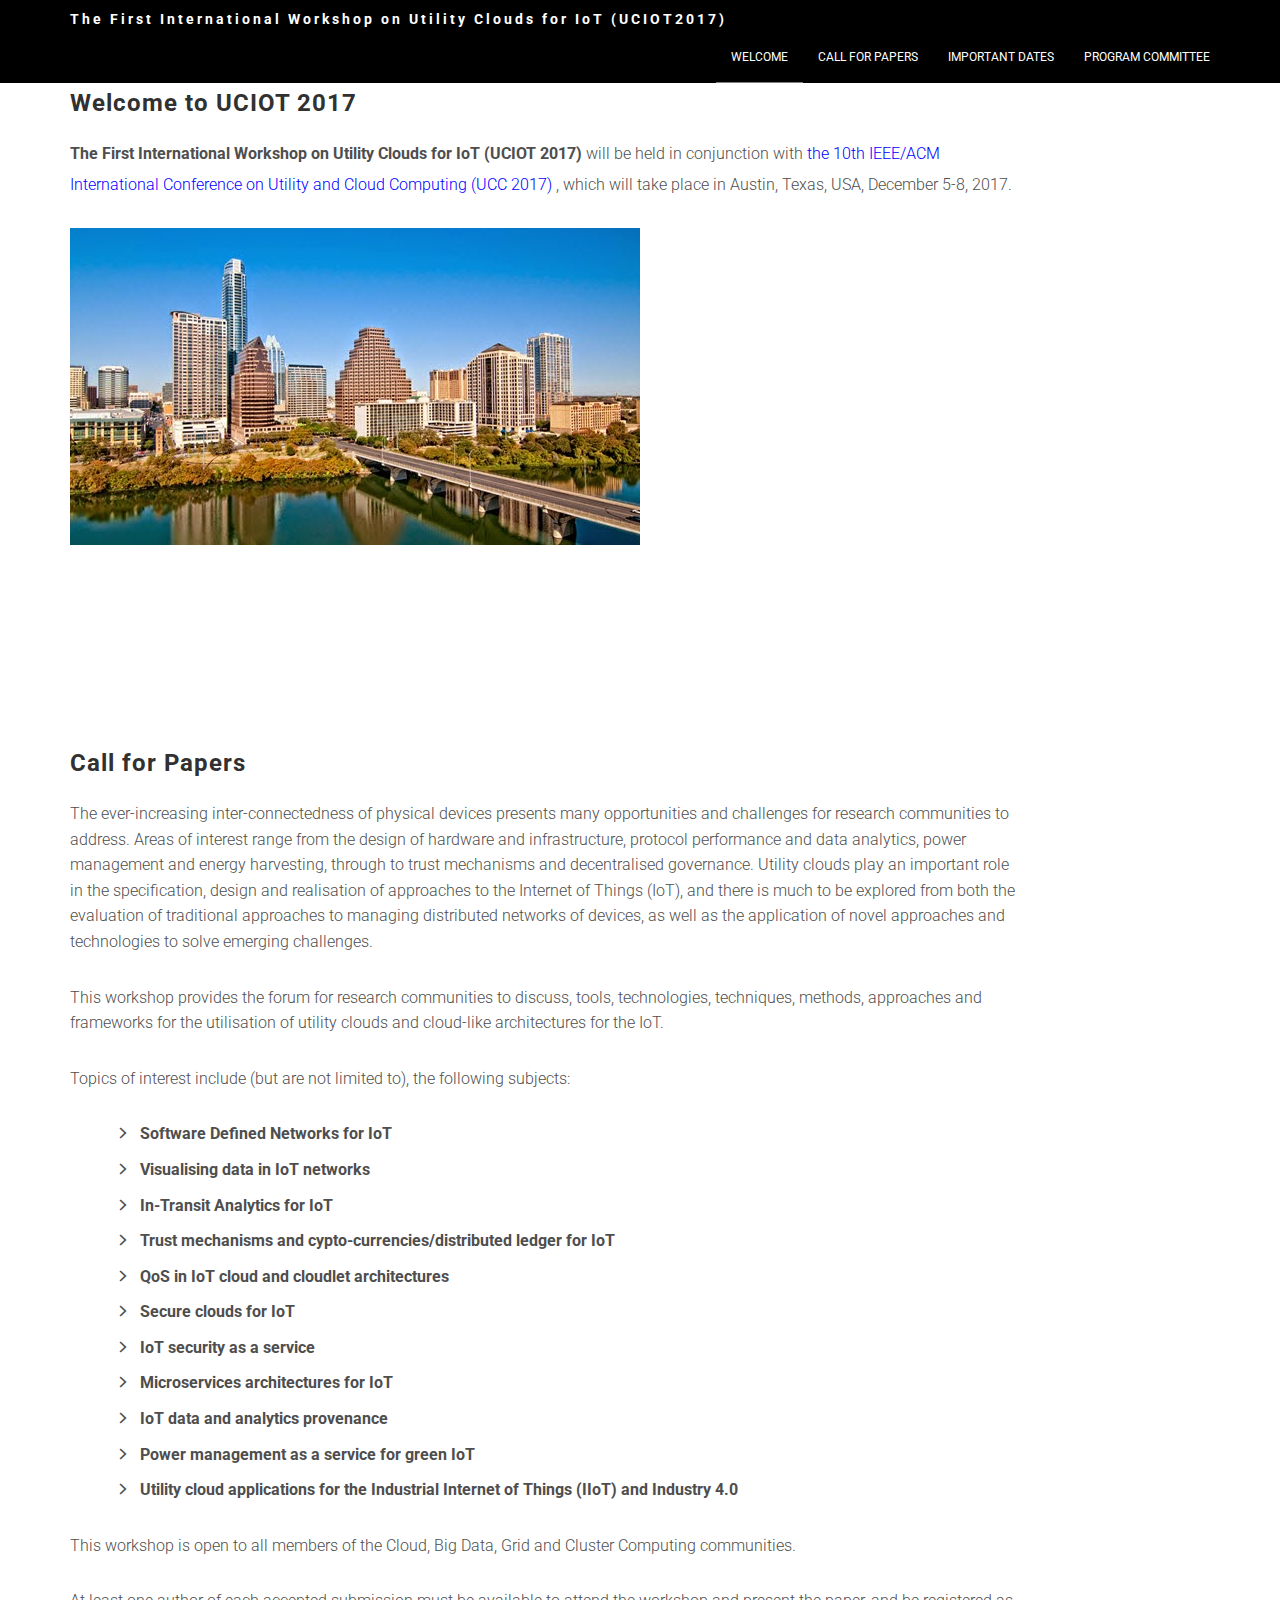
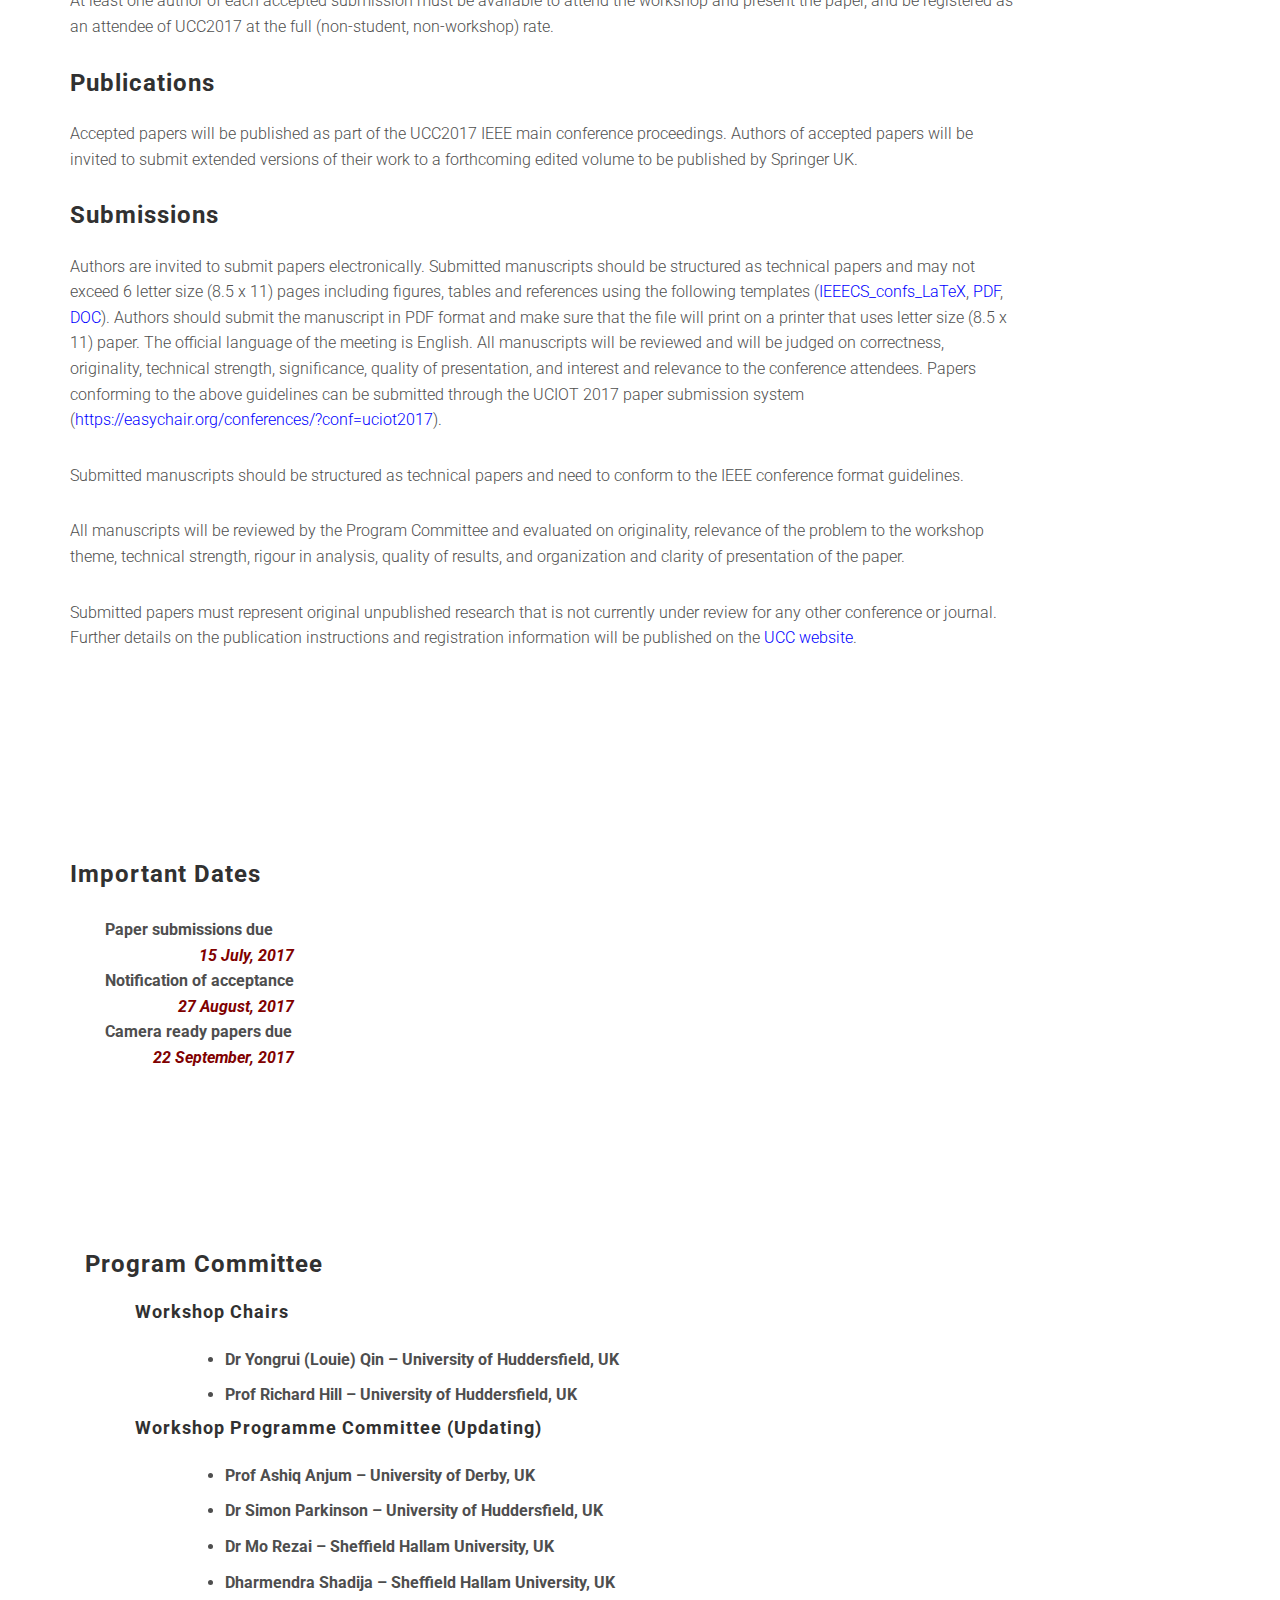
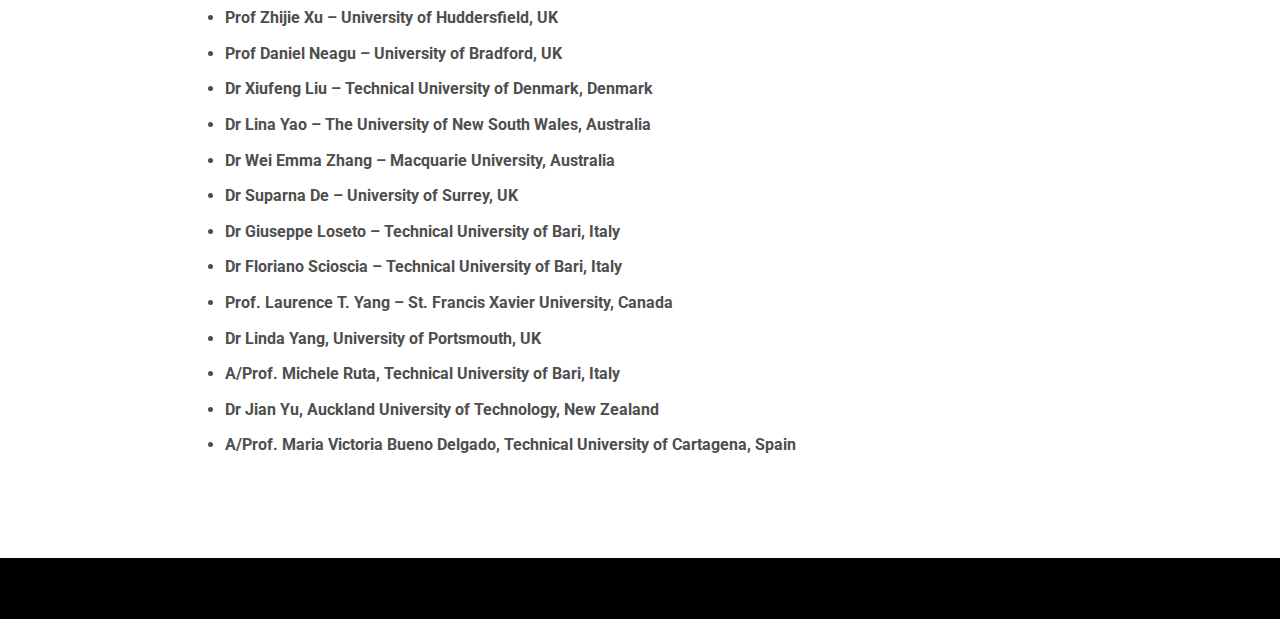
==== index.html @ 70e70f4c "minor changes" ====
<!DOCTYPE html>
<html lang="en">
<head>
    <meta charset="utf-8">
    <meta http-equiv="X-UA-Compatible" content="IE=edge">
    <meta name="viewport" content="width=device-width, initial-scale=1">

    <title>UCIOT 2017</title>

    <!-- css -->
    <link rel="stylesheet" href="bower_components/bootstrap/dist/css/bootstrap.min.css">
    <link rel="stylesheet" href="bower_components/ionicons/css/ionicons.min.css">
    <link rel="stylesheet" href="assets/css/main.css">
</head>
<body data-spy="scroll" data-target="#site-nav">
    <nav id="site-nav" class="navbar navbar-fixed-top navbar-custom navbar-solid">
        <div class="container">
            <div class="navbar-header">

                <!-- logo -->
                <div class="site-branding">
                    <a class="logo" href="index.html">
                        The First International Workshop on Utility Clouds for IoT (UCIOT2017)
                    </a>
                </div>

                <button type="button" class="navbar-toggle collapsed" data-toggle="collapse" data-target="#navbar-items" aria-expanded="false">
                    <span class="sr-only">Toggle navigation</span>
                    <span class="icon-bar"></span>
                    <span class="icon-bar"></span>
                    <span class="icon-bar"></span>
                </button>

            </div><!-- /.navbar-header -->

            <div class="collapse navbar-collapse" id="navbar-items">
                <ul class="nav navbar-nav navbar-right">

                    <!-- navigation menu -->
                    <li class="active"><a data-scroll href="#welcome">Welcome</a></li>
                    <li><a data-scroll href="#callforpapers">Call For Papers</a></li>              
                    <li><a data-scroll href="#importantdates">Important Dates</a></li>
                    <li><a data-scroll href="#committee">Program Committee</a></li>  
                
                </ul>
            </div>
        </div><!-- /.container -->
    </nav>
    
    <section id="welcome" class="section about">
        <div class="container">
            <div class="row">
                <div class="col-sm-10">

                    <h3 class="section-title">Welcome to UCIOT 2017</h3>
                    
                    <p>
                    <label style="font:bold">The First International Workshop on Utility Clouds for IoT (UCIOT 2017) </label> will be held in conjunction with <a href="http://www.depts.ttu.edu/cac/conferences/ucc2017/" style="color:blue">the 10th IEEE/ACM International Conference on Utility and Cloud Computing (UCC 2017)</a>
                    , which will take place in Austin, Texas, USA, December 5-8, 2017.</p>

 					<div class="row">
                	<div class="col-sm-10">
                    <figure>
                        <img alt="" class="img-responsive" src="assets/images/austin-texas-01.jpg">
                    </figure>
						</div>
					</div>
                </div><!-- /.col-sm-10 -->
            </div><!-- /.row -->
        </div><!-- /.container -->
    </section>
    
    
    
    <section id="callforpapers" class="section about">
        <div class="container">
            <div class="row">
                <div class="col-sm-10">

                    <h3 class="section-title">Call for Papers</h3>

                    <p>
                    The ever-increasing inter-connectedness of physical devices presents many opportunities and challenges for research communities to address. Areas of interest range from the design of hardware and infrastructure, protocol performance and data analytics, power management and energy harvesting, through to trust mechanisms and decentralised governance. Utility clouds play an important role in the specification, design and realisation of approaches to the Internet of Things (IoT), and there is much to be explored from both the evaluation of traditional approaches to managing distributed networks of devices, as well as the application of novel approaches and technologies to solve emerging challenges.
                    </p>
                    <p>
							This workshop provides the forum for research communities to discuss, tools, technologies, techniques, methods, approaches and frameworks for the utilisation of utility clouds and cloud-like architectures for the IoT.
						</p>
						<p>
							Topics of interest include (but are not limited to), the following subjects:
                    </p>
						
						<div style="padding-left: 50px;">
						
                     <ul class="list-arrow-right">
                        <li>Software Defined Networks for IoT</li>
                       	<li>Visualising data in IoT networks </li>
                       	<li>In-Transit Analytics for IoT </li>
                        <li>Trust mechanisms and cypto-currencies/distributed ledger for IoT </li>
                        <li>QoS in IoT cloud and cloudlet architectures </li>
                        <li>Secure clouds for IoT </li>
                       	<li>IoT security as a service </li>
                       	<li>Microservices architectures for IoT </li>
                        <li>IoT data and analytics provenance </li>
                        <li>Power management as a service for green IoT </li>
                        <li>Utility cloud applications for the Industrial Internet of Things (IIoT) and Industry 4.0 </li>
                    </ul>
						</div>
               
					<p></p>
					<p>This workshop is open to all members of the Cloud, Big Data, Grid and Cluster Computing communities.</p>               

                    
					<p>At least one author of each accepted submission must be available to attend the workshop and present the paper, and be registered as an attendee of UCC2017 at the full (non-student, non-workshop) rate.</p>


                    <h3 class="section-title">Publications</h3>

                    <p>
                    Accepted papers will be published as part of the UCC2017 IEEE main conference proceedings. Authors of accepted papers will be invited to submit extended versions of their work to a forthcoming edited volume to be published by Springer UK.
                    </p>
                    
						<h3 class="section-title">Submissions</h3>

                    <p>
Authors are invited to submit papers electronically. 
Submitted manuscripts should be structured as technical papers and may not exceed 6 letter size (8.5 x 11) pages including figures, 
tables and references using the following templates (<a href="http://www.depts.ttu.edu/cac/conferences/ucc2017/resources/IEEECS_confs_LaTeX.zip" style="color:blue">IEEECS_confs_LaTeX</a>, <a href="http://www.depts.ttu.edu/cac/conferences/ucc2017/resources/instruct8.5x11x2.pdf" style="color:blue">PDF</a>, 
<a href="http://www.depts.ttu.edu/cac/conferences/ucc2017/resources/instruct8.5x11x2.doc" style="color:blue">DOC</a>). 
Authors should submit the manuscript in PDF format and make sure that the file will print on a printer that uses letter size (8.5 x 11) paper. 
The official language of the meeting is English. All manuscripts will be reviewed and will be judged on correctness, originality, technical strength, significance, 
quality of presentation, and interest and relevance to the conference attendees. Papers conforming to the above guidelines can be submitted through the UCIOT 2017 paper 
submission system (<a href="https://easychair.org/conferences/?conf=uciot2017" style="color:blue">https://easychair.org/conferences/?conf=uciot2017</a>).
				</p>
					<p>
Submitted manuscripts should be structured as technical papers and need to conform to the IEEE conference format guidelines.
				</p>
					<p>
All manuscripts will be reviewed by the Program Committee and evaluated on originality, relevance of the problem to the workshop theme, technical strength, 
rigour in analysis, quality of results, and organization and clarity of presentation of the paper.
				</p>
					<p>
Submitted papers must represent original unpublished research that is not currently under review for any other conference or journal. 
Further details on the publication instructions and registration information will be published on 
the <a href="http://www.depts.ttu.edu/cac/conferences/ucc2017/" style="color:blue">UCC website</a>.

                    </p>
                </div><!-- /.col-sm-10 -->
            </div><!-- /.row -->
        </div><!-- /.container -->
    </section>

    <section id="importantdates" class="section speakers">
        <div class="container">
            <div class="row">
                <div class="col-md-12">

                    <h3 class="section-title">Important Dates</h3>
                
                </div>
            </div>

            <div class="row">
                <div class="col-md-4" style="padding-left: 50px;">
                <table class="sidebar-dates-table">
                <tbody>
			<tr><td class="date-description"> Paper submissions due</td></tr>
      <tr><td class="date">15 July, 2017</td></tr>

			<tr><td class="date-description">Notification of acceptance</td></tr>
      <tr><td class="date">27 August, 2017</td></tr>

			<tr><td class="date-description">Camera ready papers due</td></tr>
      <tr><td class="date">22 September, 2017</td></tr>
</tbody>
</table>
                </div>
            </div>
        </div>
    </section>

  
    <section id="committee" class="section about">
        <div class="container">
                <div class="col-sm-10">
                  <h3 class="section-title">Program Committee</h3>
						<div style="padding-left: 50px;">
                  	<h4 class="section-title">Workshop Chairs</h4>
						<div style="padding-left: 50px;">
                     <ul class="">
                        <li>Dr Yongrui (Louie) Qin – University of Huddersfield, UK</li>
                       	<li>Prof Richard Hill – University of Huddersfield, UK</li>
                    </ul>
                    </div>
						</div>

						<div style="padding-left: 50px;">
                  	<h4 class="section-title">Workshop Programme Committee (Updating)</h4>
						<div style="padding-left: 50px;">
                     <ul class="">
                        <li>Prof Ashiq Anjum – University of Derby, UK</li>
                       	<li>Dr Simon Parkinson – University of Huddersfield, UK</li>
                       	<li>Dr Mo Rezai – Sheffield Hallam University, UK</li>
                        <li>Dharmendra Shadija – Sheffield Hallam University, UK</li>
                        <li>Prof Zhijie Xu – University of Huddersfield, UK</li>
                        <li>Prof Daniel Neagu – University of Bradford, UK</li>
                        <li>Dr Xiufeng Liu – Technical University of Denmark, Denmark</li>
                        <li>Dr Lina Yao – The University of New South Wales, Australia</li>
                        <li>Dr Wei Emma Zhang – Macquarie University, Australia</li>
                        <li>Dr Suparna De – University of Surrey, UK </li>
                        <li>Dr Giuseppe Loseto – Technical University of Bari, Italy</li>
                        <li>Dr Floriano Scioscia – Technical University of Bari, Italy</li>
                        <li>Prof. Laurence T. Yang – St. Francis Xavier University, Canada</li>
                        <li>Dr Linda Yang, University of Portsmouth, UK</li>
                        <li>A/Prof. Michele Ruta, Technical University of Bari, Italy</li>
                        <li>Dr Jian Yu, Auckland University of Technology, New Zealand</li>
                        <li>A/Prof. Maria Victoria Bueno Delgado, Technical University of Cartagena, Spain</li>
                        
                    </ul>
                    </div>
						</div>
				</div><!-- /.col-sm-10 -->								
        </div><!-- /.container -->
    </section>    
    
    <footer class="site-footer">
        <div class="container">
            <div class="row">
                <div class="col-md-12">
                </div>
            </div>
        </div>
    </footer>

    <!-- script -->
    <script src="bower_components/jquery/dist/jquery.min.js"></script>
    <script src="bower_components/bootstrap/dist/js/bootstrap.min.js"></script>
    <script src="bower_components/smooth-scroll/dist/js/smooth-scroll.min.js"></script>
    <script src="assets/js/main.js"></script>
</body>
</html>
---- assets/css/main.css ----
/*
 * 1. Google Font
 */
@import url(http://fonts.googleapis.com/css?family=Roboto:300,400,700);
/*
 * 2.0 Global Style
 */
html {
  font-family: 'Roboto', sans-serif;
  font-size: 16px;
}

body {
  color: #4e4e4e;
  font-family: 'Roboto', sans-serif;
  font-size: 16px;
  font-weight: 300;
  line-height: 1.6;
  position: relative;
  -webkit-font-smoothing: antialiased;
}

a {
  color: #000;
}
a:focus {
  outline: none;
}

h1,
h2,
h3,
h4,
h5,
h6 {
  font-weight: 700;
}

p {
  margin: 0 0 30px;
}

ul li {
  font-weight: 700;
  margin-bottom: 10px;
}

.custom-list-icon, .list-arrow-right {
  list-style-type: none;
  padding: 0;
}
.custom-list-icon li, .list-arrow-right li {
  position: relative;
  padding-left: 20px;
}
.custom-list-icon li::before, .list-arrow-right li::before {
  position: absolute;
  left: 0;
  color: #4e4e4e;
  font-family: "Ionicons";
}

.social-block {
  list-style-type: none;
  padding: 0;
}
.social-block li {
  display: inline-block;
}
.social-block li a {
  display: inline-block;
  height: 32px;
  width: 32px;
  color: #4e4e4e;
}
.social-block li a i {
  font-size: 1.5em;
}
.social-block li a:hover, .social-block li a:focus {
  color: #000;
}

.btn.active.focus,
.btn.active:focus,
.btn.focus,
.btn:active.focus,
.btn:active:focus,
.btn:focus {
  outline: none;
}

.btn {
  border: 0;
  border-radius: 0;
  padding: 6px 28px;
  text-transform: uppercase;
  -webkit-transform: translateZ(0);
          transform: translateZ(0);
  -webkit-backface-visibility: hidden;
          backface-visibility: hidden;
  -moz-osx-font-smoothing: grayscale;
  -webkit-transition-duration: 0.3s;
          transition-duration: 0.3s;
  -webkit-transition-property: -webkit-transform;
          transition-property: transform;
}
.btn:hover {
  -webkit-transform: scale(0.9);
      -ms-transform: scale(0.9);
          transform: scale(0.9);
}

.form-control {
  border-radius: 0;
  box-shadow: none;
  height: 48px;
  padding: 10px 12px;
  font-size: 16px;
  line-height: 1.6;
}
.form-control:focus {
  box-shadow: none;
  border-color: #ccc;
  background-color: #f8f8f8;
}

.valign-center {
  display: -webkit-box;
  display: -webkit-flex;
  display: -ms-flexbox;
  display: flex;
  -webkit-box-align: center;
  -webkit-align-items: center;
      -ms-flex-align: center;
          align-items: center;
}

.section {
  padding: 70px 0;
}

.section-title {
  color: #313131;
  letter-spacing: 1px;
  margin: 0 0 20px;
  text-align: center;
}

/*
 * 3.0 Helper Class
 */
/*
 * 3.1 Helper Class: font-weight
 */
.font-300 {
  font-weight: 300;
}

.font-400 {
  font-weight: 400;
}

.font-700 {
  font-weight: 700;
}

/*
 * 3.2 Helper Class: margin
 */
.mt0 {
  margin-top: 0;
}

.mb0 {
  margin-bottom: 0;
}

.mt20 {
  margin-top: 20px;
}

/*
 * 3.3 Helper Class: list
 */
.list-arrow-right li::before {
  content: "\f3d3";
}

/*
 * 3.4 Helper Class: button
 */
.btn-white {
  color: #000;
  background-color: #fff;
}
.btn-white:hover, .btn-white:focus {
  color: #000;
  background-color: #fff;
}

.btn-black {
  color: #fff;
  background-color: #000;
}
.btn-black:hover, .btn-black:focus {
  color: #fff;
  background-color: #000;
}

/*
 * 3.5 Helper Class: background
 */
.bg-image, .bg-image-1, .bg-image-2 {
  position: relative;
}
.bg-image::before, .bg-image-1::before, .bg-image-2::before {
  content: "";
  position: absolute;
  top: 0;
  right: 0;
  bottom: 0;
  left: 0;
}

.bg-image-1 {
  background: url(../images/backgrounds/bg-1.jpg) no-repeat center center/cover;
}
.bg-image-1::before {
  background-color: rgba(0, 0, 0, 0.7);
}

.bg-image-2 {
  background: url(../images/backgrounds/bg-2.jpg) no-repeat center bottom/cover;
}
.bg-image-2::before {
  background-color: rgba(0, 0, 0, 0.7);
}

@media (min-width: 768px) {
  .section {
    padding: 90px 0;
  }

  .section-title {
    color: #313131;
    letter-spacing: 1px;
    margin: 0 0 60px;
    text-align: left;
  }
}
/*
 * 4.0 Navigation
 */
.navbar-custom {
  border: 0;
  margin: 0;
  padding-top: 10px;
  padding-bottom: 10px;
  background-color: #000;
  -webkit-transition: all 0.2s linear 0s;
          transition: all 0.2s linear 0s;
}
.navbar-custom .navbar-nav li {
  margin: 0;
}
.navbar-custom .navbar-nav > li > a {
  color: #fff;
  text-transform: uppercase;
  font-size: 12px;
  font-weight: 400;
  border-bottom: 1px solid transparent;
}
.navbar-custom .navbar-nav > li > a:focus, .navbar-custom .navbar-nav > li > a:hover {
  background-color: transparent;
  border-color: rgba(255, 255, 255, 0.5);
}
.navbar-custom .navbar-nav > .active > a {
  border-color: rgba(255, 255, 255, 0.5);
}

.navbar-toggle {
  border: 0;
  border-radius: 0;
  margin-top: 2px;
}
.navbar-toggle .icon-bar {
  background-color: #fff;
}

.navbar-solid {
  background-color: #000 !important;
  padding: 0 !important;
  -webkit-transition: all 0.2s linear 0s;
          transition: all 0.2s linear 0s;
}

.site-branding {
  float: left;
  margin-top: 0;
  margin-left: 10px;
}
.site-branding .logo {
  color: #fff;
  font-size: 14px;
  font-weight: 700;
  margin-right: 5px;
  letter-spacing: 3px;
}
.site-branding .logo:focus, .site-branding .logo:hover {
  text-decoration: none;
}

/*
 * 5.0 Site Header
 */
.site-header {
  width: 100%;
  height: 100%;
  min-height: 100vh;
  position: relative;
  text-align: center;
  background: url(../images/backgrounds/header.jpg) no-repeat center center/cover;
  display: table;
}
.site-header::before {
  content: "";
  position: absolute;
  top: 0;
  right: 0;
  bottom: 0;
  left: 0;
  background-color: rgba(0, 0, 0, 0.5);
}
.site-header .intro {
  color: #fff;
  position: relative;
  text-align: center;
  text-transform: uppercase;
  width: 100%;
  z-index: 1;
  padding: 0 15px;
  display: table-cell;
  vertical-align: middle;
  height: 100vh;
}
.site-header .intro h2 {
  margin-top: 0px;
  font-size: 25px;
  font-weight: 300;
}
.site-header .intro h1 {
  margin-top: 0px;
  font-size: 30px;
}
.site-header .intro p {
  font-size: 20px;
  margin-bottom: 10px;
  font-weight: 300;
}

@media (min-width: 768px) {
  .navbar-custom {
    background-color: transparent;
    padding-top: 30px;
  }

  .site-branding {
    margin-top: 6px;
    margin-left: 0;
  }
}
/*
 * 6.0 Section
 */
/*
 * 6.1 Section: About
 */
.about .section-title {
  margin: 0 0 25px;
}
.about figure {
  margin-bottom: 25px;
}

/*
 * 6.2 Section: Facts
 */
.facts i {
  color: #fff;
  font-size: 3em;
}
.facts h3 {
  color: #fff;
  text-align: center;
  font-weight: 400;
}

/*
 * 6.3 Section: Speaker
 */
.speaker {
  text-align: center;
  color: #313131;
  margin: 25px 0;
}
.speaker h4 {
  margin-top: 15px;
  margin-bottom: 5px;
}
.speaker p {
  margin-bottom: 5px;
}
.speaker img:hover {
  opacity: .7;
}

/*
 * 6.4 Section: Registration & Pricing
 */
/*
 * 6.5 Section: Contribution
 */
.contribution {
  text-align: center;
  color: #fff;
}

/*
 * 6.6 Section: Schedule
 */
.schedule-box {
  position: relative;
  background-color: #000;
  color: #fff;
  text-align: center;
  padding: 50px 0;
  margin: 25px 0 0;
}
.schedule-box::before {
  content: '';
  position: absolute;
  top: 5px;
  right: 5px;
  bottom: 5px;
  left: 5px;
  border: 1px solid #fff;
}

/***
*
*
* Important Dates
*
***/
.sidebar-dates-table{	border-collapse: collapse;	}
.sidebar-dates-table
.date {	text-align: right;	font-weight: bold;	font-style: italic;	color: maroon;}
.sidebar-dates-table
.date-description {	font-weight: bold;}

/*
 * 6.7 Section: Schedule
 */
.partner {
  background-color: #f8f8f8;
}
.partner .partner-box {
  display: block;
  opacity: 0.3;
  height: 150px;
  width: 150px;
  margin: 25px auto;
  -webkit-transition: 0.5s all linear;
          transition: 0.5s all linear;
}
.partner .partner-box:hover {
  opacity: 1;
}
.partner .partner-box-1 {
  background: url(../images/partner/partner-1.png) no-repeat center center/contain;
}
.partner .partner-box-2 {
  background: url(../images/partner/partner-2.png) no-repeat center center/contain;
}
.partner .partner-box-3 {
  background: url(../images/partner/partner-3.png) no-repeat center center/contain;
}
.partner .partner-box-4 {
  background: url(../images/partner/partner-4.png) no-repeat center center/contain;
}
.partner .partner-box-5 {
  background: url(../images/partner/partner-5.png) no-repeat center center/contain;
}
.partner .partner-box-6 {
  background: url(../images/partner/partner-6.png) no-repeat center center/contain;
}
.partner .partner-box-7 {
  background: url(../images/partner/partner-7.png) no-repeat center center/contain;
}
.partner .partner-box-8 {
  background: url(../images/partner/partner-8.png) no-repeat center center/contain;
}

/*
 * 6.8 Section: FAQ
 */
.faq .panel-heading {
  cursor: pointer;
}
.faq .faq-toggle.collapsed::before {
  font-family: "Ionicons";
  content: "\f218";
  -webkit-transition: 0.5s linear ease-out;
          transition: 0.5s linear ease-out;
  position: absolute;
  left: 15px;
}
.faq .faq-toggle::before {
  position: absolute;
  left: 15px;
  font-family: "Ionicons";
  content: "\f209";
}
.faq .panel-group .panel + .panel {
  margin-top: 15px;
}
.faq .panel-default > .panel-heading {
  color: #FFF;
  background-color: #000000;
  border-color: #000;
  border-radius: 0;
  padding: 0;
}
.faq .panel-default > .panel-heading a {
  position: relative;
  display: block;
  text-decoration: none;
  padding: 15px 15px 15px 35px;
}

/*
 * 6.9 Section: photos
 */
.grid {
  list-style-type: none;
  padding: 0;
  margin: 0;
}
.grid::after {
  content: '';
  display: block;
  clear: both;
}

.grid-item {
  float: left;
  overflow: hidden;
  padding: 3px;
  margin: 0;
  width: 100%;
}

@media (min-width: 768px) {
  .grid-item-sm-6 {
    width: 50%;
  }

  .grid-item-sm-3 {
    width: 25%;
  }

  .section-title {
    margin: 0 0 30px;
  }

  figure {
    margin-bottom: 0;
  }
}
@media (min-width: 992px) {
  .schedule-box {
    margin: 0;
  }

  .grid-item-md-6 {
    width: 50%;
  }

  .grid-item-md-3 {
    width: 25%;
  }
}
/*
 * 7.0 Site-footer
 */
.site-footer {
  background-color: #000;
  color: #fff;
  text-align: center;
  padding: 30px 0;
}
.site-footer .site-info {
  font-weight: 400;
  margin-bottom: 10px;
}
.site-footer .site-info a {
  color: #fff;
}
.site-footer .social-block li a {
  color: #fff;
}
.site-footer .social-block li a:hover, .site-footer .social-block li a:focus {
  opacity: 0.8;
}
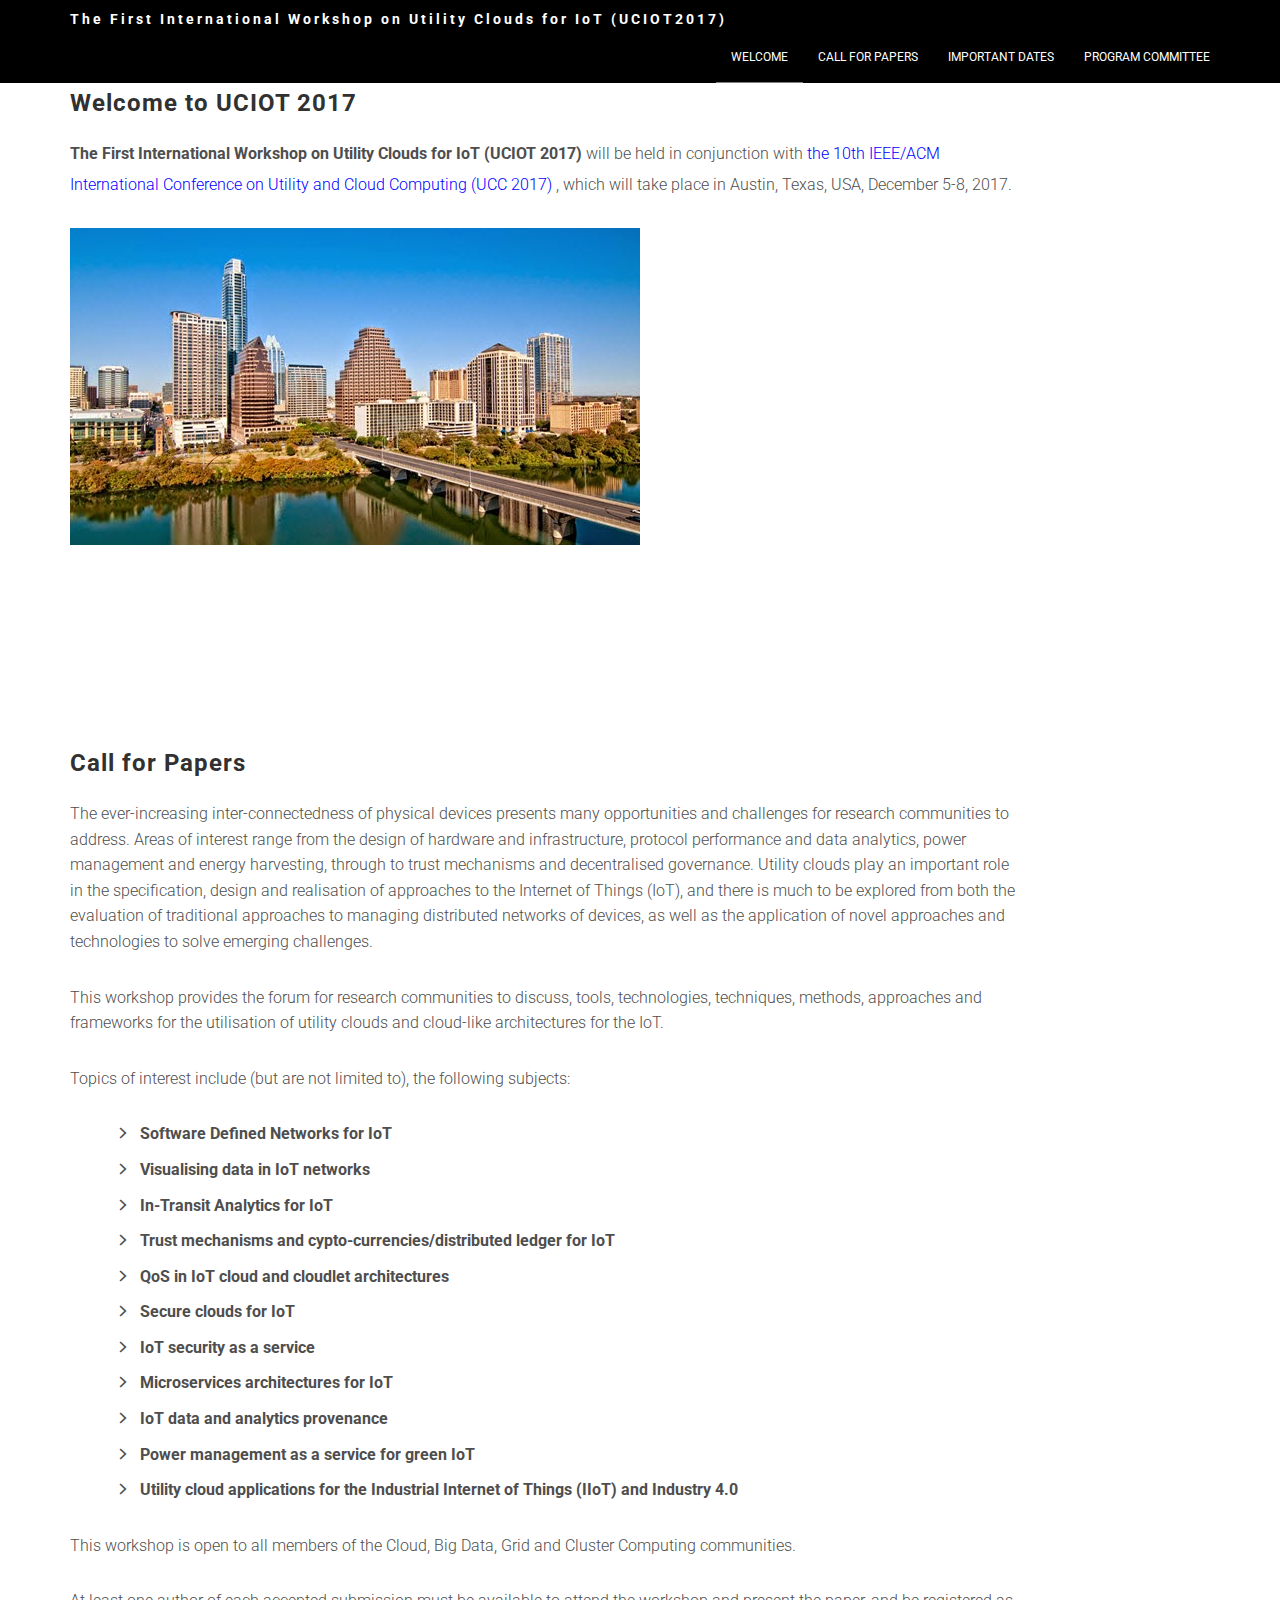
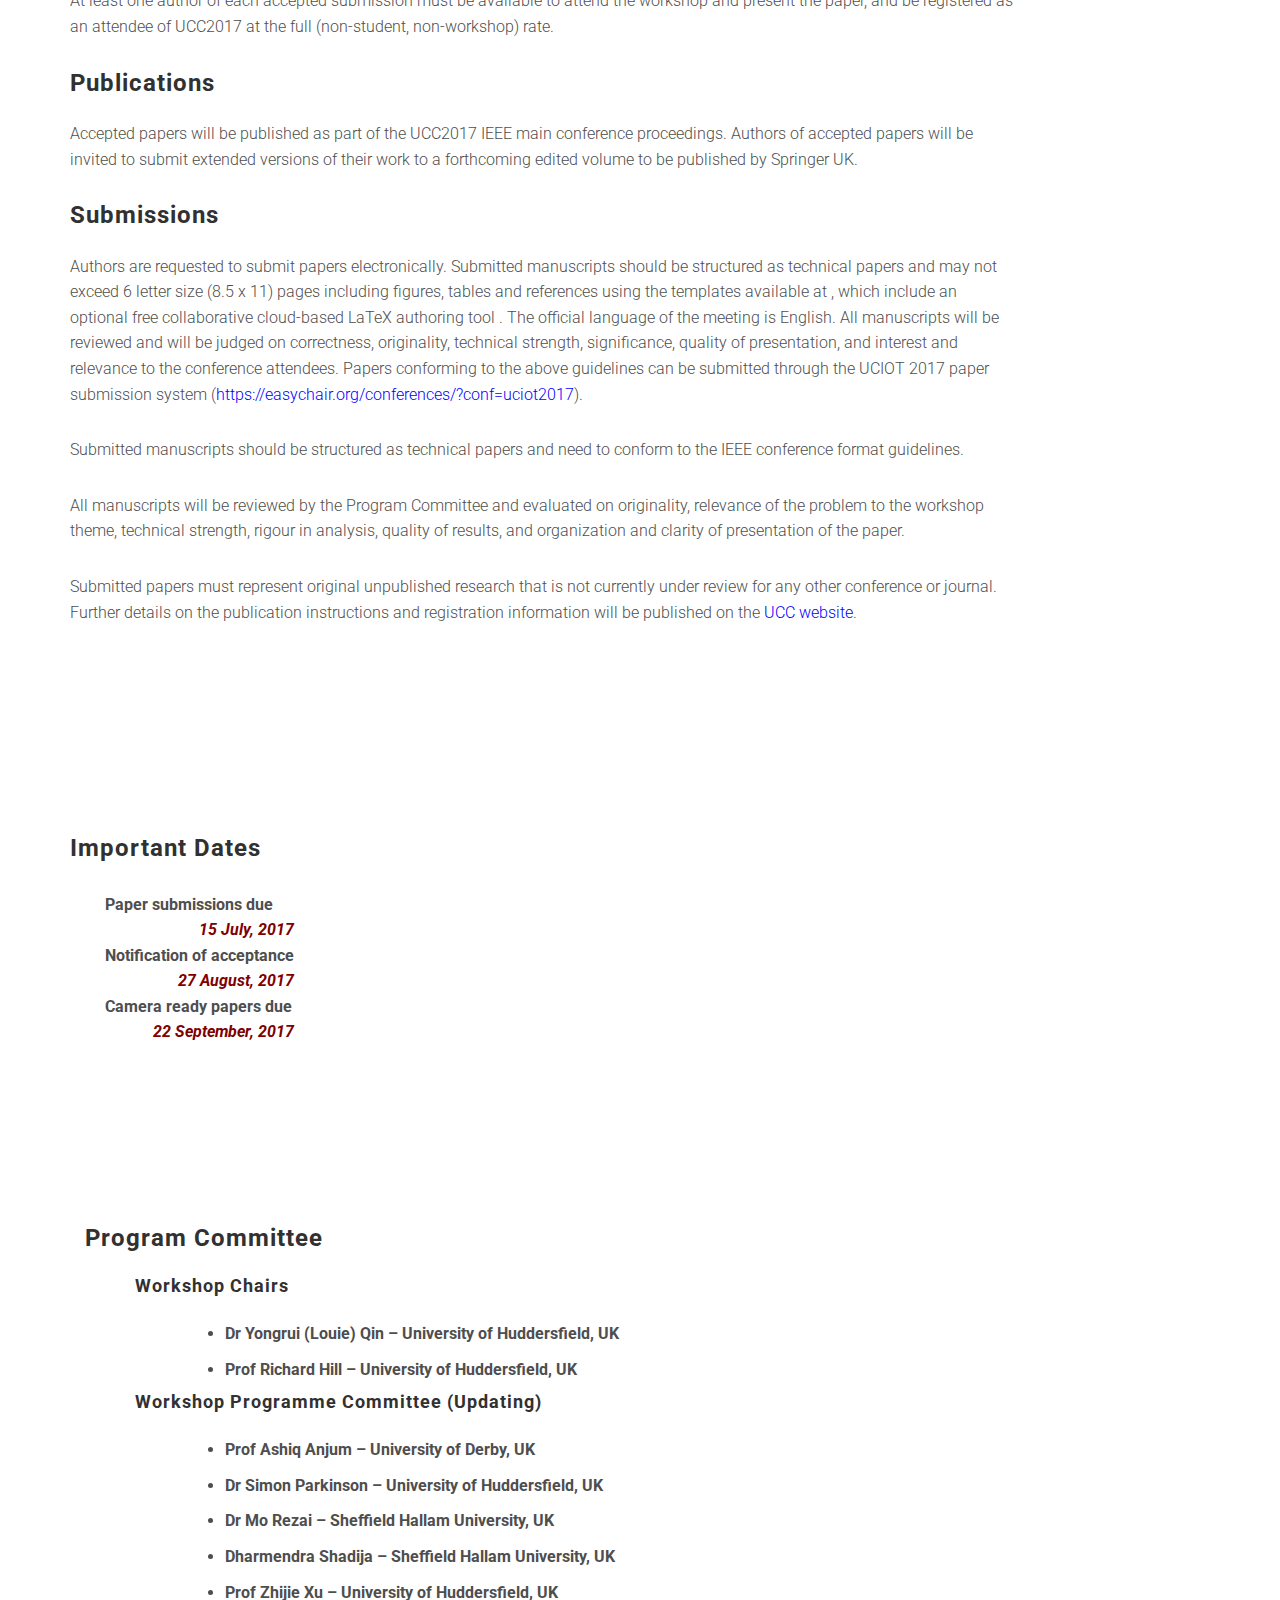
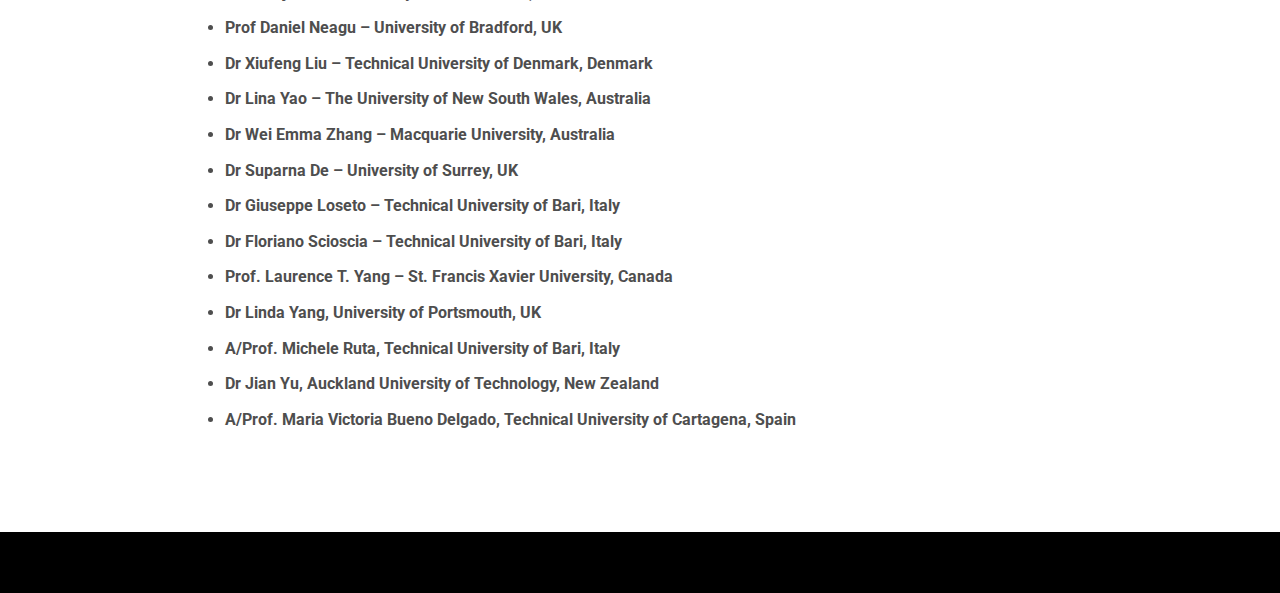
==== commit f8927198: "Update index.html" ====
--- a/index.html
+++ b/index.html
@@ -1,240 +1,237 @@
-<!DOCTYPE html>
-<html lang="en">
-<head>
-    <meta charset="utf-8">
-    <meta http-equiv="X-UA-Compatible" content="IE=edge">
-    <meta name="viewport" content="width=device-width, initial-scale=1">
-
-    <title>UCIOT 2017</title>
-
-    <!-- css -->
-    <link rel="stylesheet" href="bower_components/bootstrap/dist/css/bootstrap.min.css">
-    <link rel="stylesheet" href="bower_components/ionicons/css/ionicons.min.css">
-    <link rel="stylesheet" href="assets/css/main.css">
-</head>
-<body data-spy="scroll" data-target="#site-nav">
-    <nav id="site-nav" class="navbar navbar-fixed-top navbar-custom navbar-solid">
-        <div class="container">
-            <div class="navbar-header">
-
-                <!-- logo -->
-                <div class="site-branding">
-                    <a class="logo" href="index.html">
-                        The First International Workshop on Utility Clouds for IoT (UCIOT2017)
-                    </a>
-                </div>
-
-                <button type="button" class="navbar-toggle collapsed" data-toggle="collapse" data-target="#navbar-items" aria-expanded="false">
-                    <span class="sr-only">Toggle navigation</span>
-                    <span class="icon-bar"></span>
-                    <span class="icon-bar"></span>
-                    <span class="icon-bar"></span>
-                </button>
-
-            </div><!-- /.navbar-header -->
-
-            <div class="collapse navbar-collapse" id="navbar-items">
-                <ul class="nav navbar-nav navbar-right">
-
-                    <!-- navigation menu -->
-                    <li class="active"><a data-scroll href="#welcome">Welcome</a></li>
-                    <li><a data-scroll href="#callforpapers">Call For Papers</a></li>              
-                    <li><a data-scroll href="#importantdates">Important Dates</a></li>
-                    <li><a data-scroll href="#committee">Program Committee</a></li>  
-                
-                </ul>
-            </div>
-        </div><!-- /.container -->
-    </nav>
-    
-    <section id="welcome" class="section about">
-        <div class="container">
-            <div class="row">
-                <div class="col-sm-10">
-
-                    <h3 class="section-title">Welcome to UCIOT 2017</h3>
-                    
-                    <p>
-                    <label style="font:bold">The First International Workshop on Utility Clouds for IoT (UCIOT 2017) </label> will be held in conjunction with <a href="http://www.depts.ttu.edu/cac/conferences/ucc2017/" style="color:blue">the 10th IEEE/ACM International Conference on Utility and Cloud Computing (UCC 2017)</a>
-                    , which will take place in Austin, Texas, USA, December 5-8, 2017.</p>
-
- 					<div class="row">
-                	<div class="col-sm-10">
-                    <figure>
-                        <img alt="" class="img-responsive" src="assets/images/austin-texas-01.jpg">
-                    </figure>
-						</div>
-					</div>
-                </div><!-- /.col-sm-10 -->
-            </div><!-- /.row -->
-        </div><!-- /.container -->
-    </section>
-    
-    
-    
-    <section id="callforpapers" class="section about">
-        <div class="container">
-            <div class="row">
-                <div class="col-sm-10">
-
-                    <h3 class="section-title">Call for Papers</h3>
-
-                    <p>
-                    The ever-increasing inter-connectedness of physical devices presents many opportunities and challenges for research communities to address. Areas of interest range from the design of hardware and infrastructure, protocol performance and data analytics, power management and energy harvesting, through to trust mechanisms and decentralised governance. Utility clouds play an important role in the specification, design and realisation of approaches to the Internet of Things (IoT), and there is much to be explored from both the evaluation of traditional approaches to managing distributed networks of devices, as well as the application of novel approaches and technologies to solve emerging challenges.
-                    </p>
-                    <p>
-							This workshop provides the forum for research communities to discuss, tools, technologies, techniques, methods, approaches and frameworks for the utilisation of utility clouds and cloud-like architectures for the IoT.
-						</p>
+<!DOCTYPE html>
+<html lang="en">
+<head>
+    <meta charset="utf-8">
+    <meta http-equiv="X-UA-Compatible" content="IE=edge">
+    <meta name="viewport" content="width=device-width, initial-scale=1">
+
+    <title>UCIOT 2017</title>
+
+    <!-- css -->
+    <link rel="stylesheet" href="bower_components/bootstrap/dist/css/bootstrap.min.css">
+    <link rel="stylesheet" href="bower_components/ionicons/css/ionicons.min.css">
+    <link rel="stylesheet" href="assets/css/main.css">
+</head>
+<body data-spy="scroll" data-target="#site-nav">
+    <nav id="site-nav" class="navbar navbar-fixed-top navbar-custom navbar-solid">
+        <div class="container">
+            <div class="navbar-header">
+
+                <!-- logo -->
+                <div class="site-branding">
+                    <a class="logo" href="index.html">
+                        The First International Workshop on Utility Clouds for IoT (UCIOT2017)
+                    </a>
+                </div>
+
+                <button type="button" class="navbar-toggle collapsed" data-toggle="collapse" data-target="#navbar-items" aria-expanded="false">
+                    <span class="sr-only">Toggle navigation</span>
+                    <span class="icon-bar"></span>
+                    <span class="icon-bar"></span>
+                    <span class="icon-bar"></span>
+                </button>
+
+            </div><!-- /.navbar-header -->
+
+            <div class="collapse navbar-collapse" id="navbar-items">
+                <ul class="nav navbar-nav navbar-right">
+
+                    <!-- navigation menu -->
+                    <li class="active"><a data-scroll href="#welcome">Welcome</a></li>
+                    <li><a data-scroll href="#callforpapers">Call For Papers</a></li>              
+                    <li><a data-scroll href="#importantdates">Important Dates</a></li>
+                    <li><a data-scroll href="#committee">Program Committee</a></li>  
+                
+                </ul>
+            </div>
+        </div><!-- /.container -->
+    </nav>
+    
+    <section id="welcome" class="section about">
+        <div class="container">
+            <div class="row">
+                <div class="col-sm-10">
+
+                    <h3 class="section-title">Welcome to UCIOT 2017</h3>
+                    
+                    <p>
+                    <label style="font:bold">The First International Workshop on Utility Clouds for IoT (UCIOT 2017) </label> will be held in conjunction with <a href="http://www.depts.ttu.edu/cac/conferences/ucc2017/" style="color:blue">the 10th IEEE/ACM International Conference on Utility and Cloud Computing (UCC 2017)</a>
+                    , which will take place in Austin, Texas, USA, December 5-8, 2017.</p>
+
+ 					<div class="row">
+                	<div class="col-sm-10">
+                    <figure>
+                        <img alt="" class="img-responsive" src="assets/images/austin-texas-01.jpg">
+                    </figure>
+						</div>
+					</div>
+                </div><!-- /.col-sm-10 -->
+            </div><!-- /.row -->
+        </div><!-- /.container -->
+    </section>
+    
+    
+    
+    <section id="callforpapers" class="section about">
+        <div class="container">
+            <div class="row">
+                <div class="col-sm-10">
+
+                    <h3 class="section-title">Call for Papers</h3>
+
+                    <p>
+                    The ever-increasing inter-connectedness of physical devices presents many opportunities and challenges for research communities to address. Areas of interest range from the design of hardware and infrastructure, protocol performance and data analytics, power management and energy harvesting, through to trust mechanisms and decentralised governance. Utility clouds play an important role in the specification, design and realisation of approaches to the Internet of Things (IoT), and there is much to be explored from both the evaluation of traditional approaches to managing distributed networks of devices, as well as the application of novel approaches and technologies to solve emerging challenges.
+                    </p>
+                    <p>
+							This workshop provides the forum for research communities to discuss, tools, technologies, techniques, methods, approaches and frameworks for the utilisation of utility clouds and cloud-like architectures for the IoT.
+						</p>
 						<p>
-							Topics of interest include (but are not limited to), the following subjects:
-                    </p>
-						
-						<div style="padding-left: 50px;">
-						
-                     <ul class="list-arrow-right">
-                        <li>Software Defined Networks for IoT</li>
-                       	<li>Visualising data in IoT networks </li>
-                       	<li>In-Transit Analytics for IoT </li>
-                        <li>Trust mechanisms and cypto-currencies/distributed ledger for IoT </li>
-                        <li>QoS in IoT cloud and cloudlet architectures </li>
-                        <li>Secure clouds for IoT </li>
-                       	<li>IoT security as a service </li>
-                       	<li>Microservices architectures for IoT </li>
-                        <li>IoT data and analytics provenance </li>
-                        <li>Power management as a service for green IoT </li>
-                        <li>Utility cloud applications for the Industrial Internet of Things (IIoT) and Industry 4.0 </li>
-                    </ul>
-						</div>
-               
-					<p></p>
-					<p>This workshop is open to all members of the Cloud, Big Data, Grid and Cluster Computing communities.</p>               
-
+							Topics of interest include (but are not limited to), the following subjects:
+                    </p>
+						
+						<div style="padding-left: 50px;">
+						
+                     <ul class="list-arrow-right">
+                        <li>Software Defined Networks for IoT</li>
+                       	<li>Visualising data in IoT networks </li>
+                       	<li>In-Transit Analytics for IoT </li>
+                        <li>Trust mechanisms and cypto-currencies/distributed ledger for IoT </li>
+                        <li>QoS in IoT cloud and cloudlet architectures </li>
+                        <li>Secure clouds for IoT </li>
+                       	<li>IoT security as a service </li>
+                       	<li>Microservices architectures for IoT </li>
+                        <li>IoT data and analytics provenance </li>
+                        <li>Power management as a service for green IoT </li>
+                        <li>Utility cloud applications for the Industrial Internet of Things (IIoT) and Industry 4.0 </li>
+                    </ul>
+						</div>
+               
+					<p></p>
+					<p>This workshop is open to all members of the Cloud, Big Data, Grid and Cluster Computing communities.</p>               
+
                     
-					<p>At least one author of each accepted submission must be available to attend the workshop and present the paper, and be registered as an attendee of UCC2017 at the full (non-student, non-workshop) rate.</p>
-
-
-                    <h3 class="section-title">Publications</h3>
-
-                    <p>
-                    Accepted papers will be published as part of the UCC2017 IEEE main conference proceedings. Authors of accepted papers will be invited to submit extended versions of their work to a forthcoming edited volume to be published by Springer UK.
-                    </p>
-                    
-						<h3 class="section-title">Submissions</h3>
-
-                    <p>
-Authors are invited to submit papers electronically. 
-Submitted manuscripts should be structured as technical papers and may not exceed 6 letter size (8.5 x 11) pages including figures, 
-tables and references using the following templates (<a href="http://www.depts.ttu.edu/cac/conferences/ucc2017/resources/IEEECS_confs_LaTeX.zip" style="color:blue">IEEECS_confs_LaTeX</a>, <a href="http://www.depts.ttu.edu/cac/conferences/ucc2017/resources/instruct8.5x11x2.pdf" style="color:blue">PDF</a>, 
-<a href="http://www.depts.ttu.edu/cac/conferences/ucc2017/resources/instruct8.5x11x2.doc" style="color:blue">DOC</a>). 
-Authors should submit the manuscript in PDF format and make sure that the file will print on a printer that uses letter size (8.5 x 11) paper. 
-The official language of the meeting is English. All manuscripts will be reviewed and will be judged on correctness, originality, technical strength, significance, 
-quality of presentation, and interest and relevance to the conference attendees. Papers conforming to the above guidelines can be submitted through the UCIOT 2017 paper 
-submission system (<a href="https://easychair.org/conferences/?conf=uciot2017" style="color:blue">https://easychair.org/conferences/?conf=uciot2017</a>).
-				</p>
-					<p>
-Submitted manuscripts should be structured as technical papers and need to conform to the IEEE conference format guidelines.
-				</p>
-					<p>
-All manuscripts will be reviewed by the Program Committee and evaluated on originality, relevance of the problem to the workshop theme, technical strength, 
-rigour in analysis, quality of results, and organization and clarity of presentation of the paper.
-				</p>
-					<p>
-Submitted papers must represent original unpublished research that is not currently under review for any other conference or journal. 
-Further details on the publication instructions and registration information will be published on 
-the <a href="http://www.depts.ttu.edu/cac/conferences/ucc2017/" style="color:blue">UCC website</a>.
-
-                    </p>
-                </div><!-- /.col-sm-10 -->
-            </div><!-- /.row -->
-        </div><!-- /.container -->
-    </section>
-
-    <section id="importantdates" class="section speakers">
-        <div class="container">
-            <div class="row">
-                <div class="col-md-12">
-
-                    <h3 class="section-title">Important Dates</h3>
-                
-                </div>
-            </div>
-
-            <div class="row">
-                <div class="col-md-4" style="padding-left: 50px;">
-                <table class="sidebar-dates-table">
-                <tbody>
-			<tr><td class="date-description"> Paper submissions due</td></tr>
-      <tr><td class="date">15 July, 2017</td></tr>
-
-			<tr><td class="date-description">Notification of acceptance</td></tr>
-      <tr><td class="date">27 August, 2017</td></tr>
-
-			<tr><td class="date-description">Camera ready papers due</td></tr>
-      <tr><td class="date">22 September, 2017</td></tr>
-</tbody>
-</table>
-                </div>
-            </div>
-        </div>
-    </section>
-
-  
-    <section id="committee" class="section about">
-        <div class="container">
-                <div class="col-sm-10">
-                  <h3 class="section-title">Program Committee</h3>
-						<div style="padding-left: 50px;">
-                  	<h4 class="section-title">Workshop Chairs</h4>
-						<div style="padding-left: 50px;">
-                     <ul class="">
-                        <li>Dr Yongrui (Louie) Qin – University of Huddersfield, UK</li>
-                       	<li>Prof Richard Hill – University of Huddersfield, UK</li>
-                    </ul>
-                    </div>
-						</div>
-
-						<div style="padding-left: 50px;">
-                  	<h4 class="section-title">Workshop Programme Committee (Updating)</h4>
-						<div style="padding-left: 50px;">
-                     <ul class="">
-                        <li>Prof Ashiq Anjum – University of Derby, UK</li>
-                       	<li>Dr Simon Parkinson – University of Huddersfield, UK</li>
-                       	<li>Dr Mo Rezai – Sheffield Hallam University, UK</li>
-                        <li>Dharmendra Shadija – Sheffield Hallam University, UK</li>
-                        <li>Prof Zhijie Xu – University of Huddersfield, UK</li>
-                        <li>Prof Daniel Neagu – University of Bradford, UK</li>
-                        <li>Dr Xiufeng Liu – Technical University of Denmark, Denmark</li>
-                        <li>Dr Lina Yao – The University of New South Wales, Australia</li>
-                        <li>Dr Wei Emma Zhang – Macquarie University, Australia</li>
-                        <li>Dr Suparna De – University of Surrey, UK </li>
-                        <li>Dr Giuseppe Loseto – Technical University of Bari, Italy</li>
-                        <li>Dr Floriano Scioscia – Technical University of Bari, Italy</li>
-                        <li>Prof. Laurence T. Yang – St. Francis Xavier University, Canada</li>
-                        <li>Dr Linda Yang, University of Portsmouth, UK</li>
-                        <li>A/Prof. Michele Ruta, Technical University of Bari, Italy</li>
-                        <li>Dr Jian Yu, Auckland University of Technology, New Zealand</li>
-                        <li>A/Prof. Maria Victoria Bueno Delgado, Technical University of Cartagena, Spain</li>
-                        
-                    </ul>
-                    </div>
-						</div>
-				</div><!-- /.col-sm-10 -->								
-        </div><!-- /.container -->
-    </section>    
-    
-    <footer class="site-footer">
-        <div class="container">
-            <div class="row">
-                <div class="col-md-12">
-                </div>
-            </div>
-        </div>
-    </footer>
-
-    <!-- script -->
-    <script src="bower_components/jquery/dist/jquery.min.js"></script>
-    <script src="bower_components/bootstrap/dist/js/bootstrap.min.js"></script>
-    <script src="bower_components/smooth-scroll/dist/js/smooth-scroll.min.js"></script>
-    <script src="assets/js/main.js"></script>
-</body>
-</html>+					<p>At least one author of each accepted submission must be available to attend the workshop and present the paper, and be registered as an attendee of UCC2017 at the full (non-student, non-workshop) rate.</p>
+
+
+                    <h3 class="section-title">Publications</h3>
+
+                    <p>
+                    Accepted papers will be published as part of the UCC2017 IEEE main conference proceedings. Authors of accepted papers will be invited to submit extended versions of their work to a forthcoming edited volume to be published by Springer UK.
+                    </p>
+                    
+						<h3 class="section-title">Submissions</h3>
+
+                   <p>
+Authors are requested to submit papers electronically. Submitted manuscripts should be structured as technical papers and may not exceed 6 letter size (8.5 x 11) pages including figures,
+tables and references using the templates available at <http://www.acm.org/publications/proceedings-template>, which include an optional free collaborative cloud-based LaTeX authoring tool  <https://www.overleaf.com/gallery/tagged/acm-official#.WOuOk2e1taQ>.
+The official language of the meeting is English. All manuscripts will be reviewed and will be judged on correctness, originality, technical strength, significance,
+quality of presentation, and interest and relevance to the conference attendees. Papers conforming to the above guidelines can be submitted through the UCIOT 2017 paper
+submission system (<a href="https://easychair.org/conferences/?conf=uciot2017" style="color:blue">https://easychair.org/conferences/?conf=uciot2017</a>).
+				</p>
+					<p>
+Submitted manuscripts should be structured as technical papers and need to conform to the IEEE conference format guidelines.
+				</p>
+					<p>
+All manuscripts will be reviewed by the Program Committee and evaluated on originality, relevance of the problem to the workshop theme, technical strength, 
+rigour in analysis, quality of results, and organization and clarity of presentation of the paper.
+				</p>
+					<p>
+Submitted papers must represent original unpublished research that is not currently under review for any other conference or journal. 
+Further details on the publication instructions and registration information will be published on 
+the <a href="http://www.depts.ttu.edu/cac/conferences/ucc2017/" style="color:blue">UCC website</a>.
+
+                    </p>
+                </div><!-- /.col-sm-10 -->
+            </div><!-- /.row -->
+        </div><!-- /.container -->
+    </section>
+
+    <section id="importantdates" class="section speakers">
+        <div class="container">
+            <div class="row">
+                <div class="col-md-12">
+
+                    <h3 class="section-title">Important Dates</h3>
+                
+                </div>
+            </div>
+
+            <div class="row">
+                <div class="col-md-4" style="padding-left: 50px;">
+                <table class="sidebar-dates-table">
+                <tbody>
+			<tr><td class="date-description"> Paper submissions due</td></tr>
+      <tr><td class="date">15 July, 2017</td></tr>
+
+			<tr><td class="date-description">Notification of acceptance</td></tr>
+      <tr><td class="date">27 August, 2017</td></tr>
+
+			<tr><td class="date-description">Camera ready papers due</td></tr>
+      <tr><td class="date">22 September, 2017</td></tr>
+</tbody>
+</table>
+                </div>
+            </div>
+        </div>
+    </section>
+
+  
+    <section id="committee" class="section about">
+        <div class="container">
+                <div class="col-sm-10">
+                  <h3 class="section-title">Program Committee</h3>
+						<div style="padding-left: 50px;">
+                  	<h4 class="section-title">Workshop Chairs</h4>
+						<div style="padding-left: 50px;">
+                     <ul class="">
+                        <li>Dr Yongrui (Louie) Qin – University of Huddersfield, UK</li>
+                       	<li>Prof Richard Hill – University of Huddersfield, UK</li>
+                    </ul>
+                    </div>
+						</div>
+
+						<div style="padding-left: 50px;">
+                  	<h4 class="section-title">Workshop Programme Committee (Updating)</h4>
+						<div style="padding-left: 50px;">
+                     <ul class="">
+                        <li>Prof Ashiq Anjum – University of Derby, UK</li>
+                       	<li>Dr Simon Parkinson – University of Huddersfield, UK</li>
+                       	<li>Dr Mo Rezai – Sheffield Hallam University, UK</li>
+                        <li>Dharmendra Shadija – Sheffield Hallam University, UK</li>
+                        <li>Prof Zhijie Xu – University of Huddersfield, UK</li>
+                        <li>Prof Daniel Neagu – University of Bradford, UK</li>
+                        <li>Dr Xiufeng Liu – Technical University of Denmark, Denmark</li>
+                        <li>Dr Lina Yao – The University of New South Wales, Australia</li>
+                        <li>Dr Wei Emma Zhang – Macquarie University, Australia</li>
+                        <li>Dr Suparna De – University of Surrey, UK </li>
+                        <li>Dr Giuseppe Loseto – Technical University of Bari, Italy</li>
+                        <li>Dr Floriano Scioscia – Technical University of Bari, Italy</li>
+                        <li>Prof. Laurence T. Yang – St. Francis Xavier University, Canada</li>
+                        <li>Dr Linda Yang, University of Portsmouth, UK</li>
+                        <li>A/Prof. Michele Ruta, Technical University of Bari, Italy</li>
+                        <li>Dr Jian Yu, Auckland University of Technology, New Zealand</li>
+                        <li>A/Prof. Maria Victoria Bueno Delgado, Technical University of Cartagena, Spain</li>
+                        
+                    </ul>
+                    </div>
+						</div>
+				</div><!-- /.col-sm-10 -->								
+        </div><!-- /.container -->
+    </section>    
+    
+    <footer class="site-footer">
+        <div class="container">
+            <div class="row">
+                <div class="col-md-12">
+                </div>
+            </div>
+        </div>
+    </footer>
+
+    <!-- script -->
+    <script src="bower_components/jquery/dist/jquery.min.js"></script>
+    <script src="bower_components/bootstrap/dist/js/bootstrap.min.js"></script>
+    <script src="bower_components/smooth-scroll/dist/js/smooth-scroll.min.js"></script>
+    <script src="assets/js/main.js"></script>
+</body>
+</html>
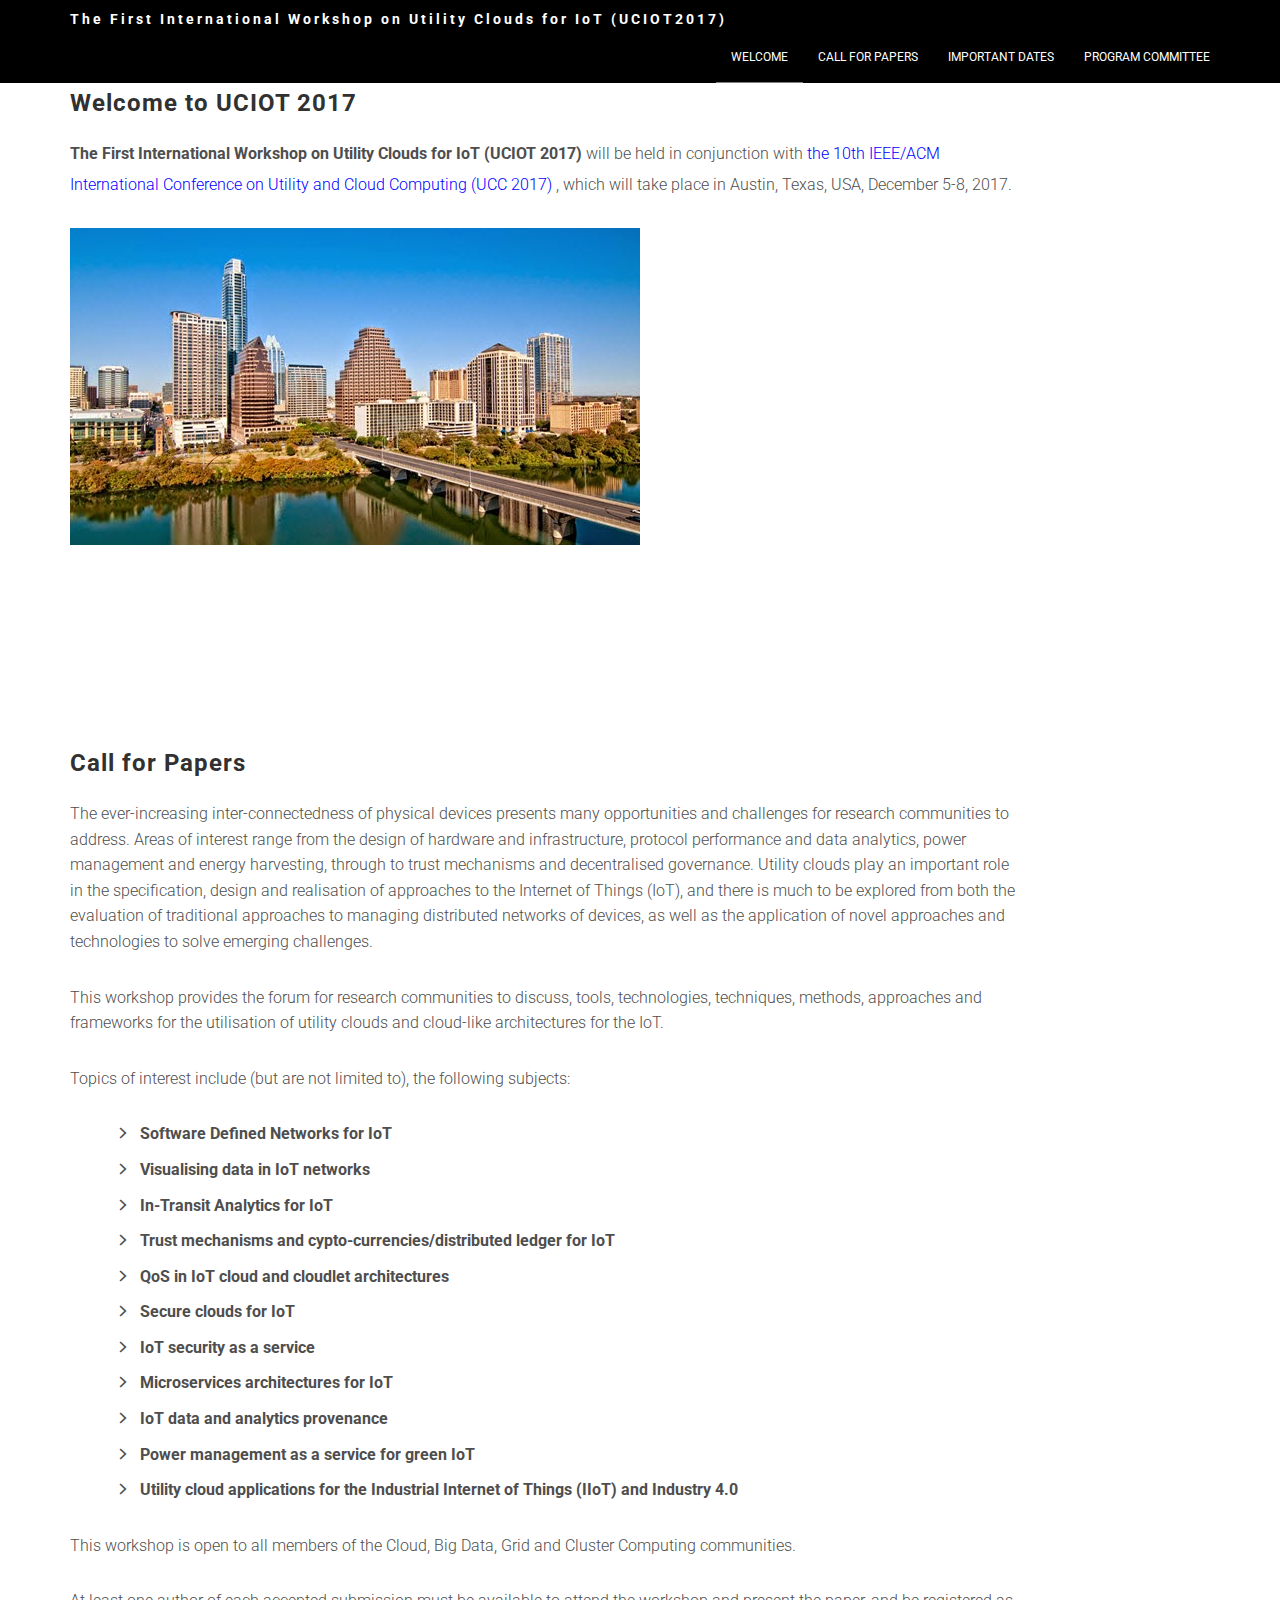
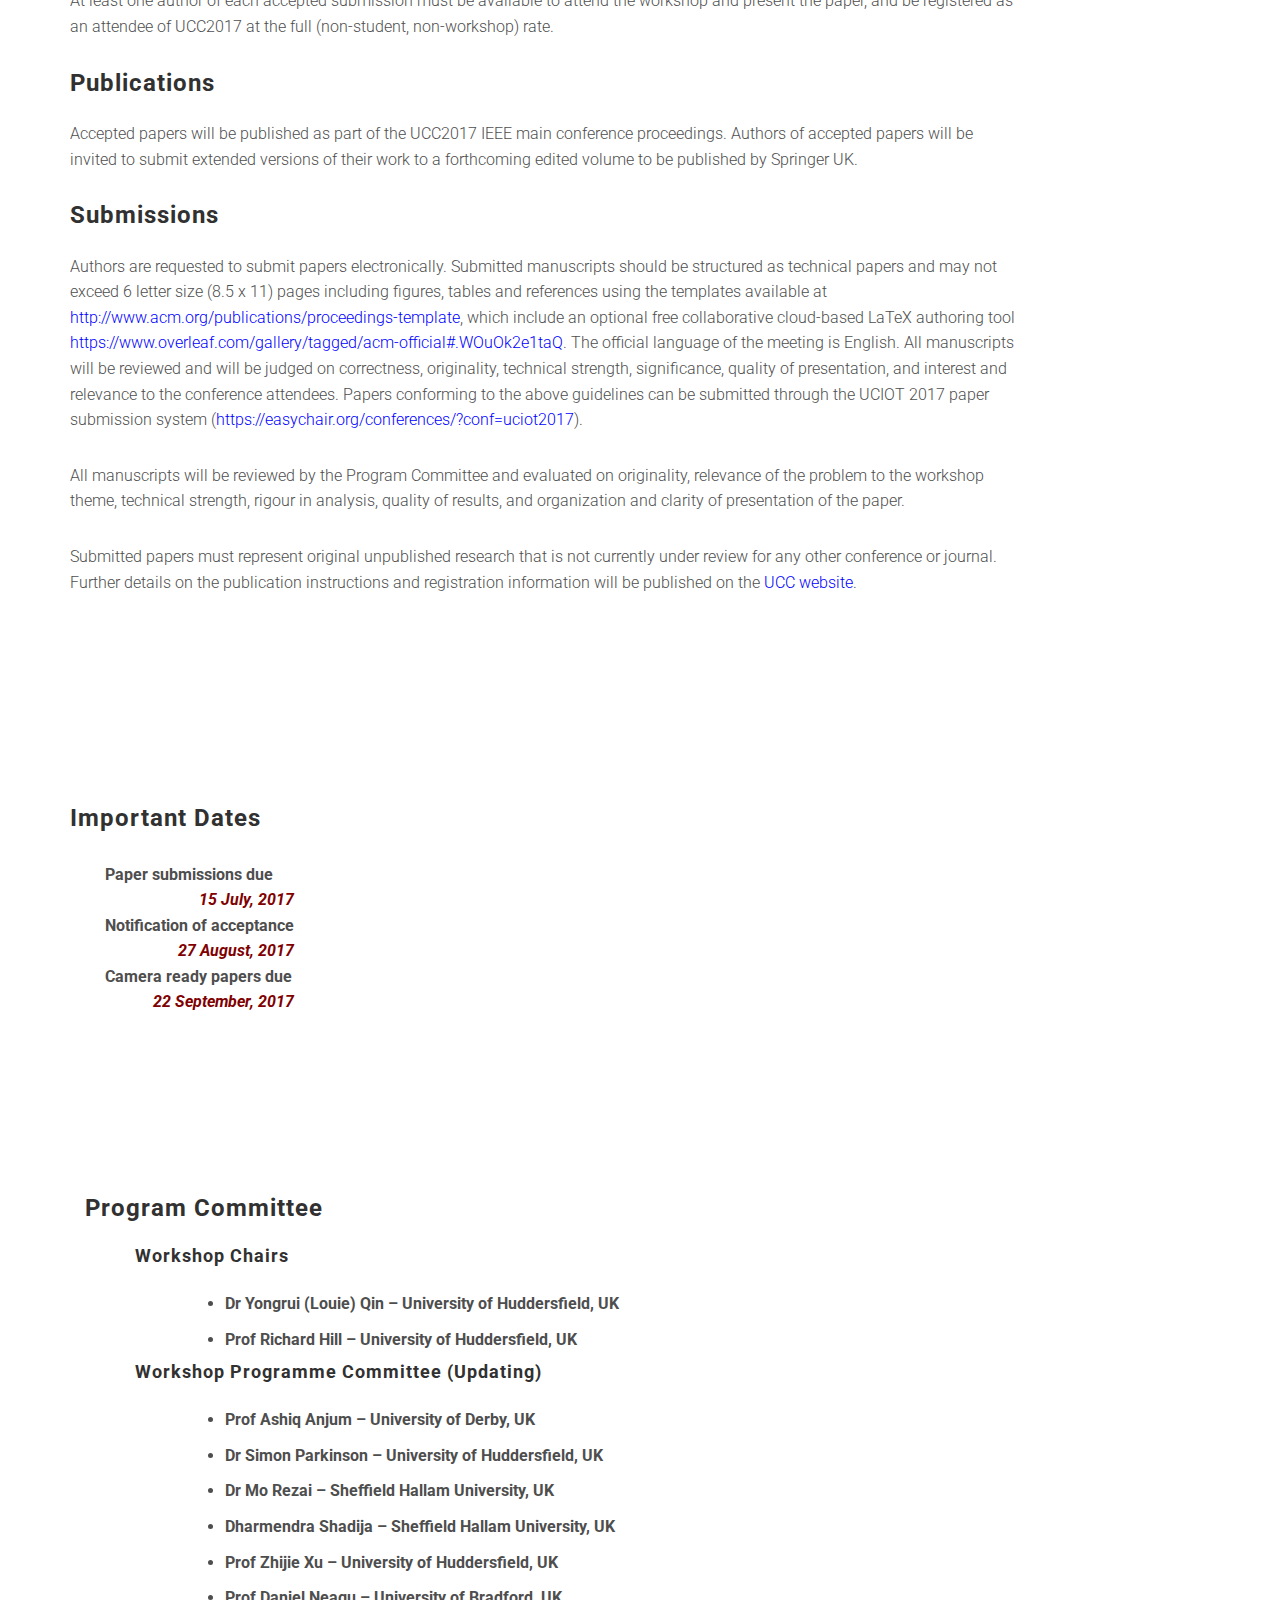
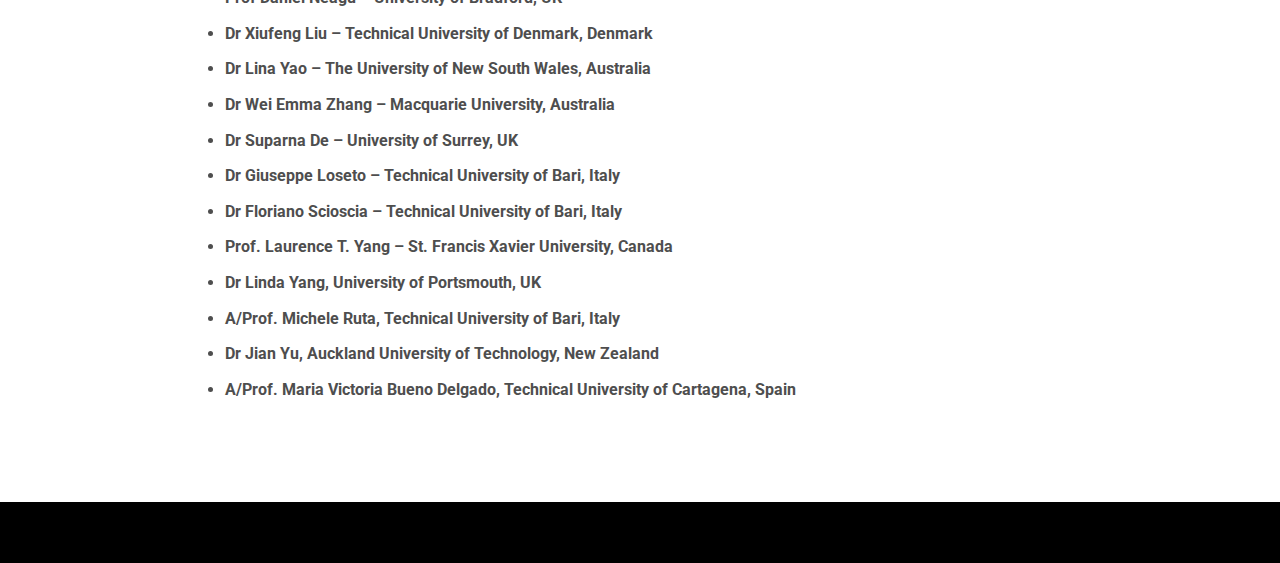
==== commit 55eb5c62: "Update index.html" ====
--- a/index.html
+++ b/index.html
@@ -123,13 +123,10 @@
 
                    <p>
 Authors are requested to submit papers electronically. Submitted manuscripts should be structured as technical papers and may not exceed 6 letter size (8.5 x 11) pages including figures,
-tables and references using the templates available at <http://www.acm.org/publications/proceedings-template>, which include an optional free collaborative cloud-based LaTeX authoring tool  <https://www.overleaf.com/gallery/tagged/acm-official#.WOuOk2e1taQ>.
+tables and references using the templates available at <a href="http://www.acm.org/publications/proceedings-template" style="color:blue">http://www.acm.org/publications/proceedings-template</a>, which include an optional free collaborative cloud-based LaTeX authoring tool <a href="https://www.overleaf.com/gallery/tagged/acm-official#.WOuOk2e1taQ" style="color:blue">https://www.overleaf.com/gallery/tagged/acm-official#.WOuOk2e1taQ</a>.
 The official language of the meeting is English. All manuscripts will be reviewed and will be judged on correctness, originality, technical strength, significance,
 quality of presentation, and interest and relevance to the conference attendees. Papers conforming to the above guidelines can be submitted through the UCIOT 2017 paper
 submission system (<a href="https://easychair.org/conferences/?conf=uciot2017" style="color:blue">https://easychair.org/conferences/?conf=uciot2017</a>).
-				</p>
-					<p>
-Submitted manuscripts should be structured as technical papers and need to conform to the IEEE conference format guidelines.
 				</p>
 					<p>
 All manuscripts will be reviewed by the Program Committee and evaluated on originality, relevance of the problem to the workshop theme, technical strength, 
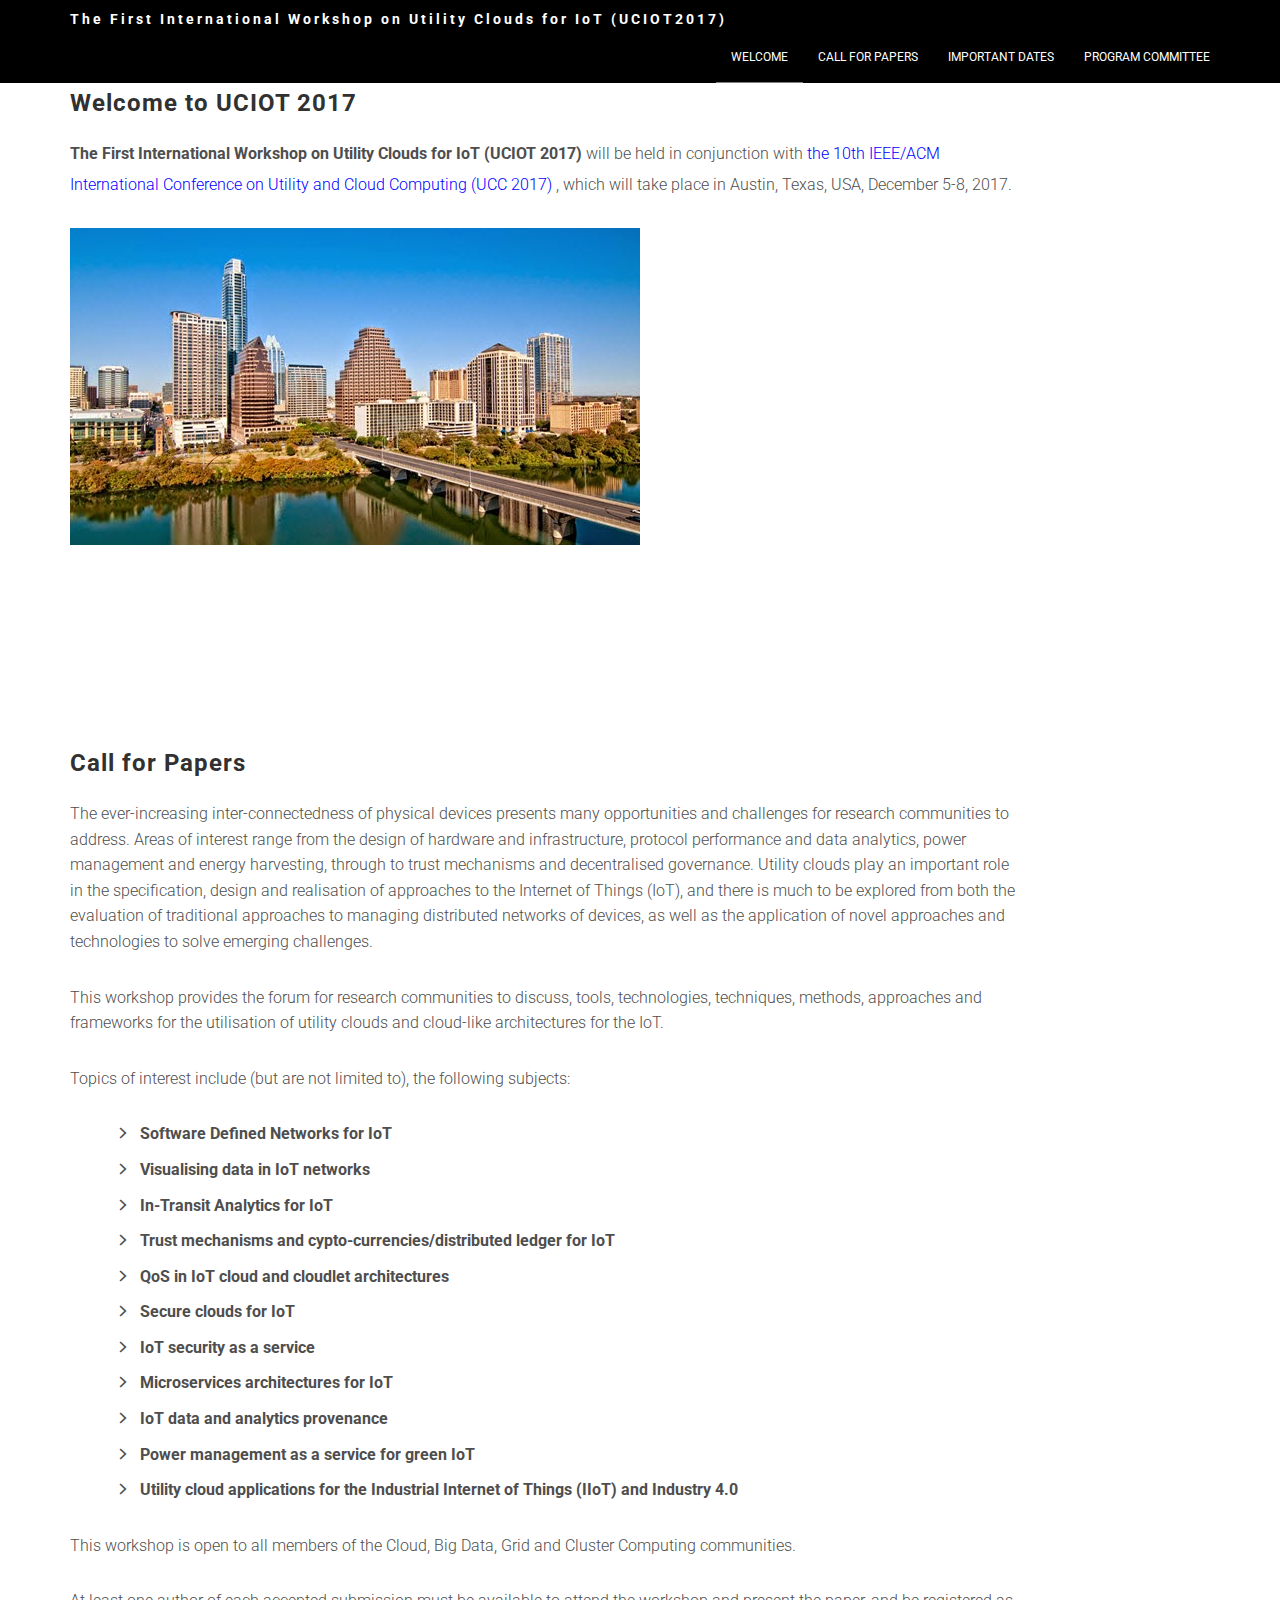
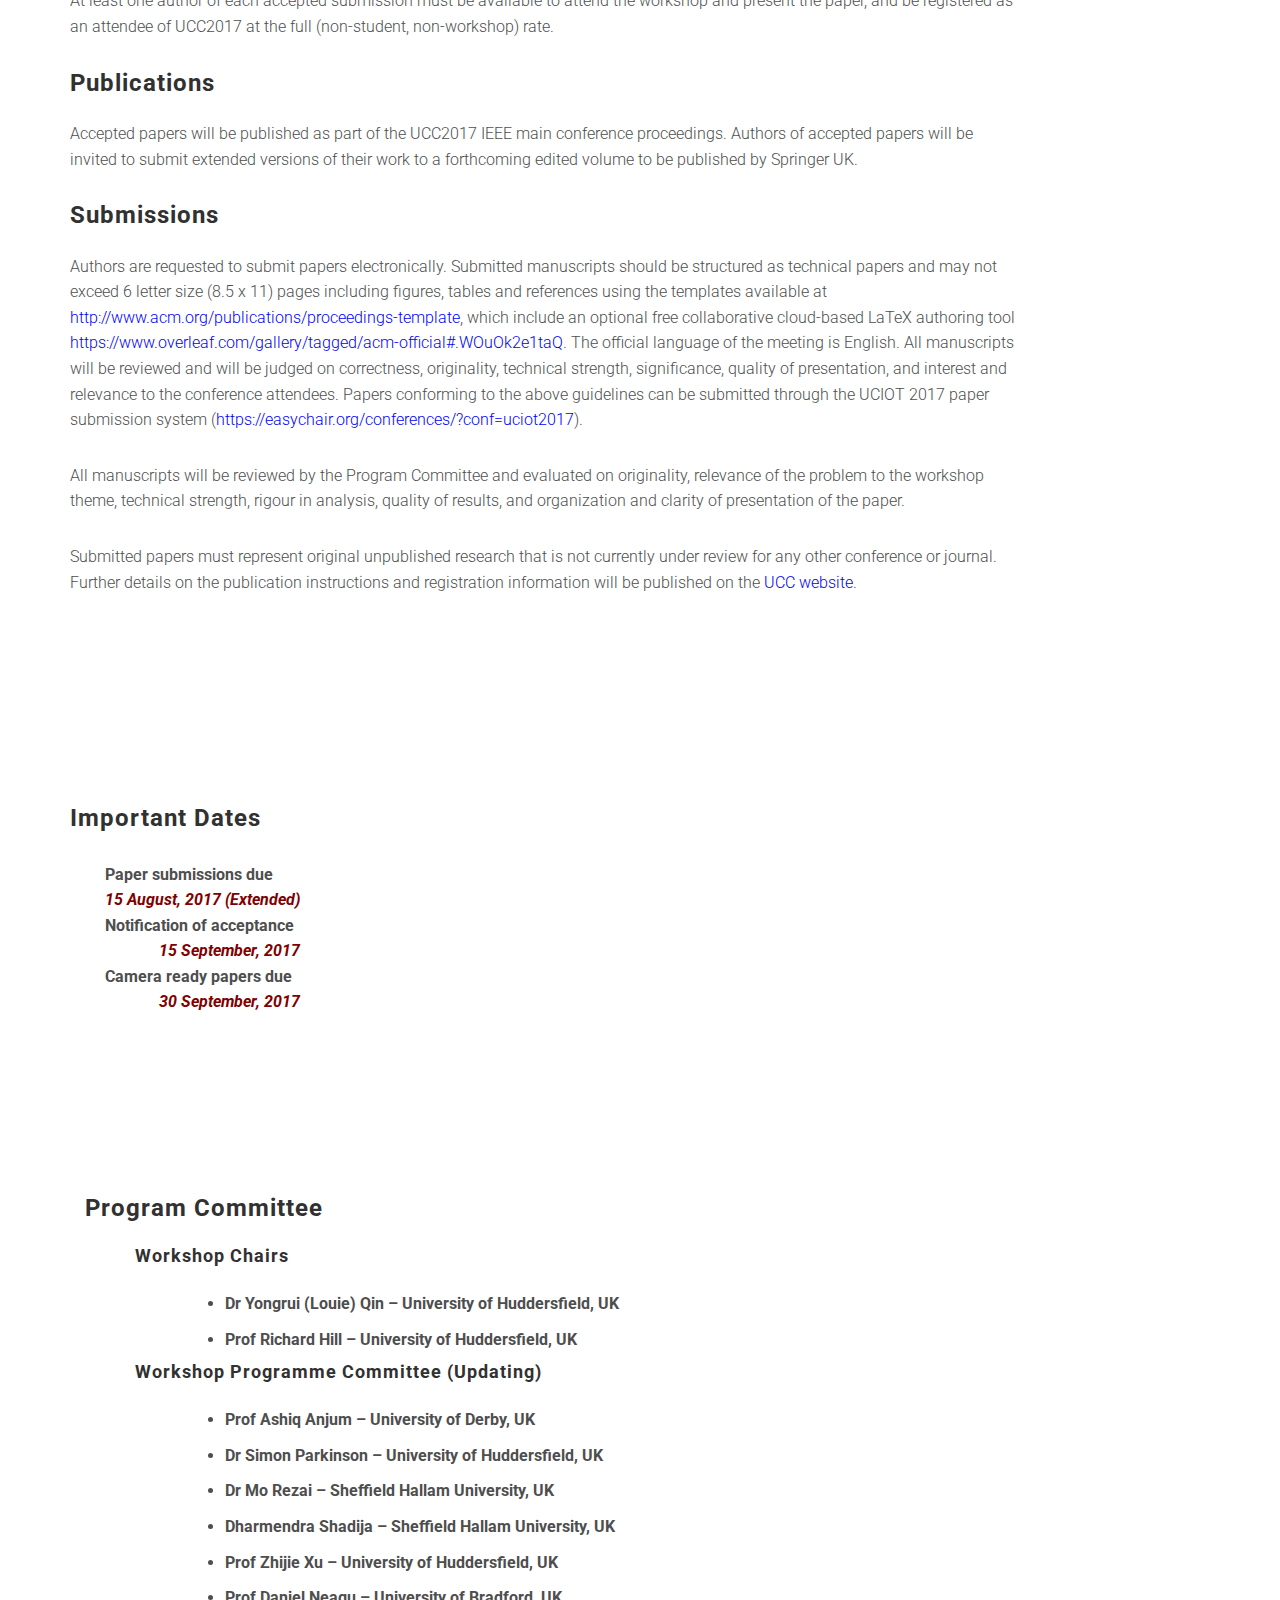
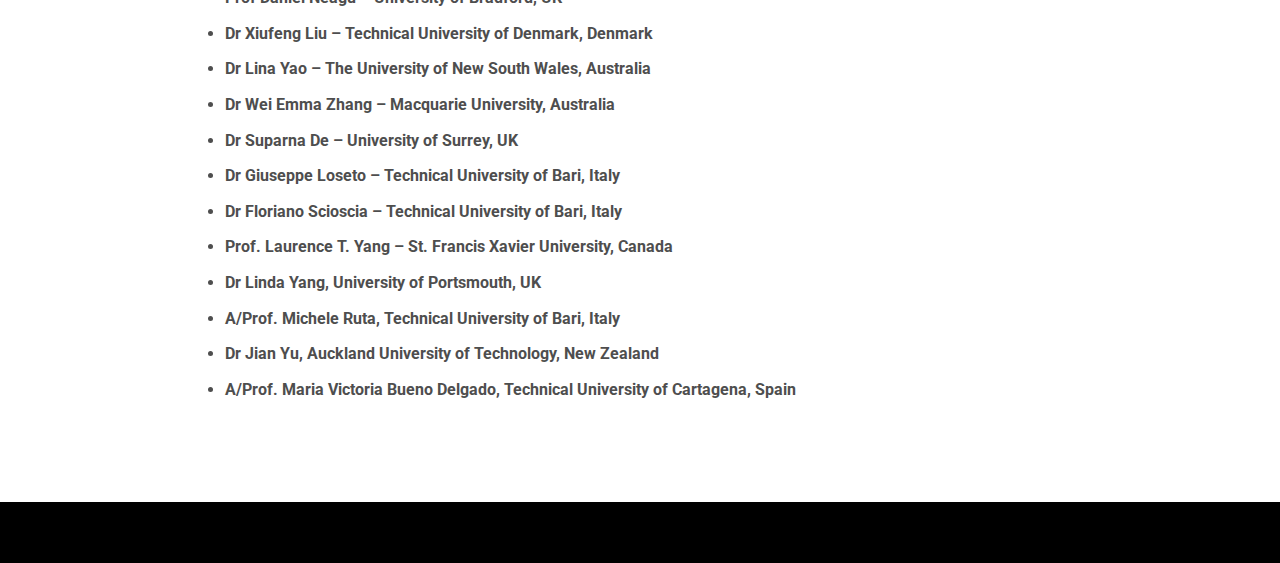
==== commit 7264b1a4: "Update index.html" ====
--- a/index.html
+++ b/index.html
@@ -158,13 +158,13 @@
                 <table class="sidebar-dates-table">
                 <tbody>
 			<tr><td class="date-description"> Paper submissions due</td></tr>
-      <tr><td class="date">15 July, 2017</td></tr>
+      <tr><td class="date">15 August, 2017 (Extended)</td></tr>
 
 			<tr><td class="date-description">Notification of acceptance</td></tr>
-      <tr><td class="date">27 August, 2017</td></tr>
+      <tr><td class="date">15 September, 2017</td></tr>
 
 			<tr><td class="date-description">Camera ready papers due</td></tr>
-      <tr><td class="date">22 September, 2017</td></tr>
+      <tr><td class="date">30 September, 2017</td></tr>
 </tbody>
 </table>
                 </div>
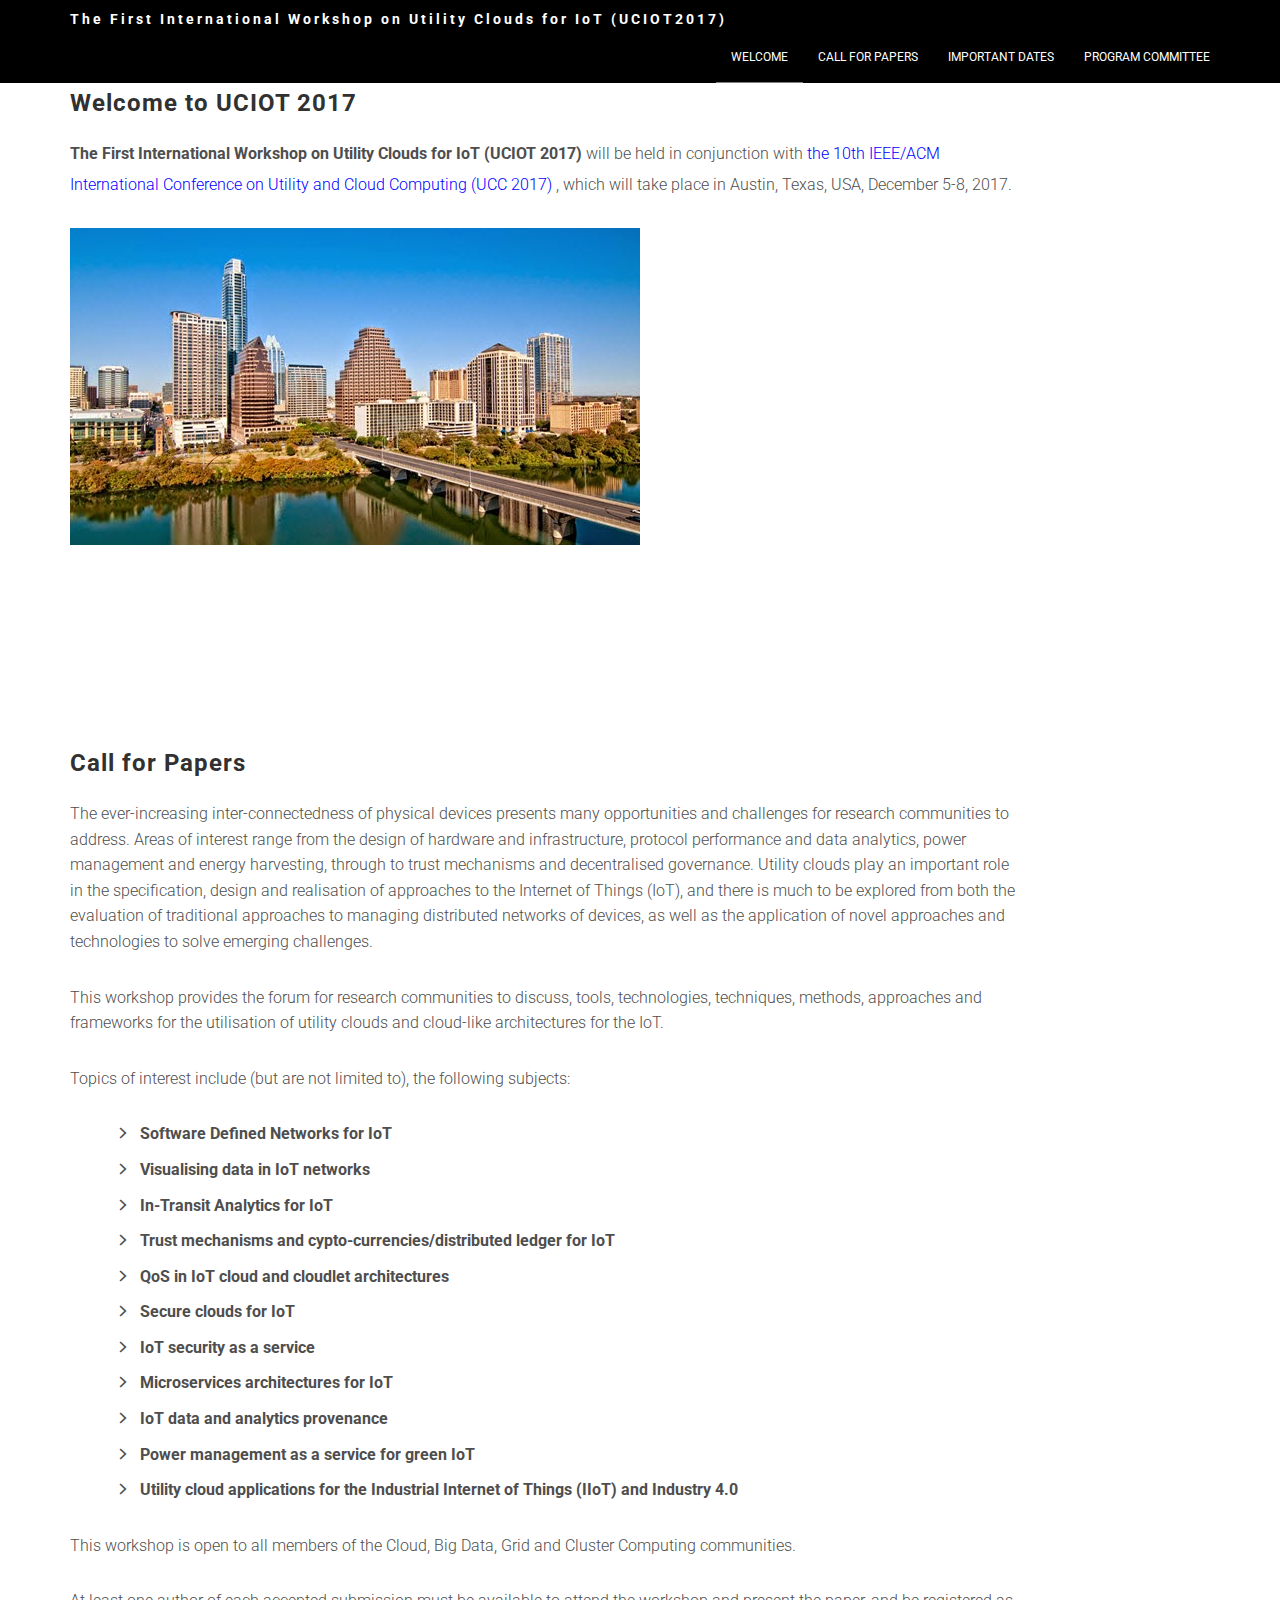
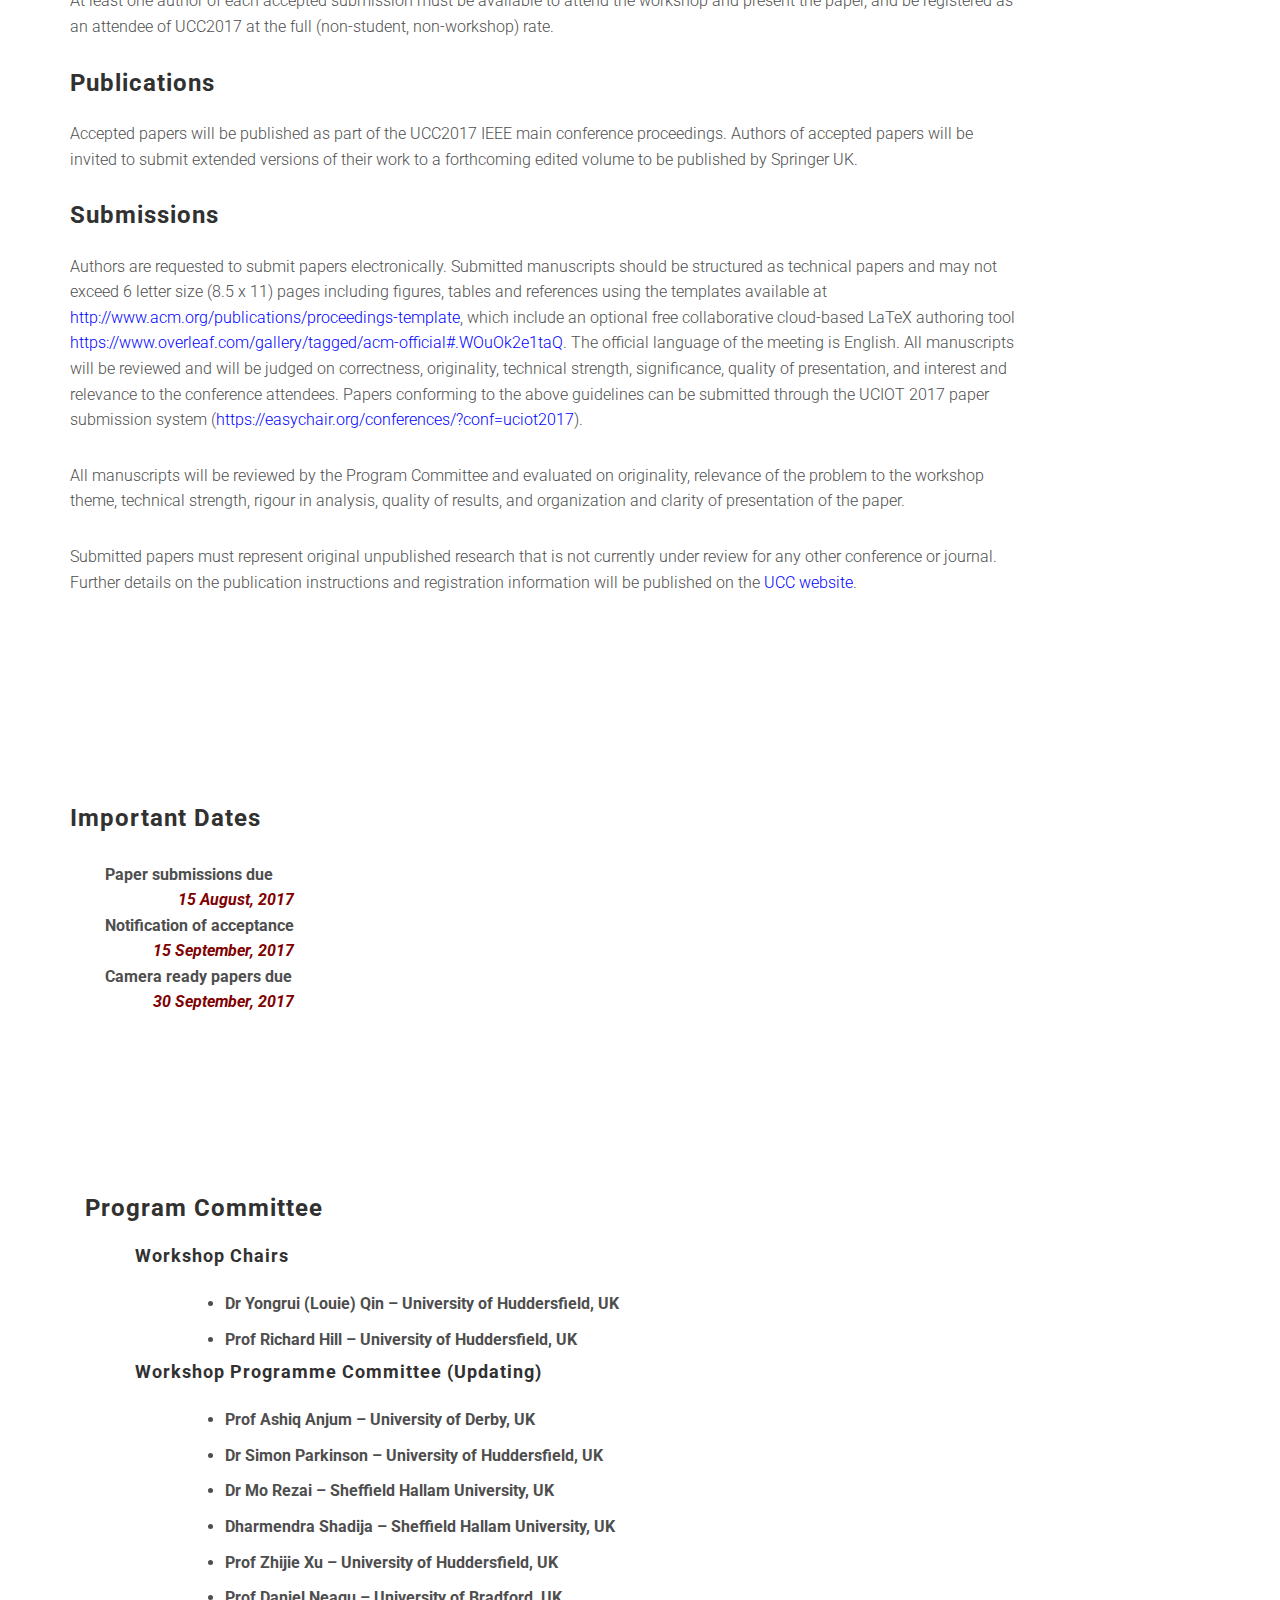
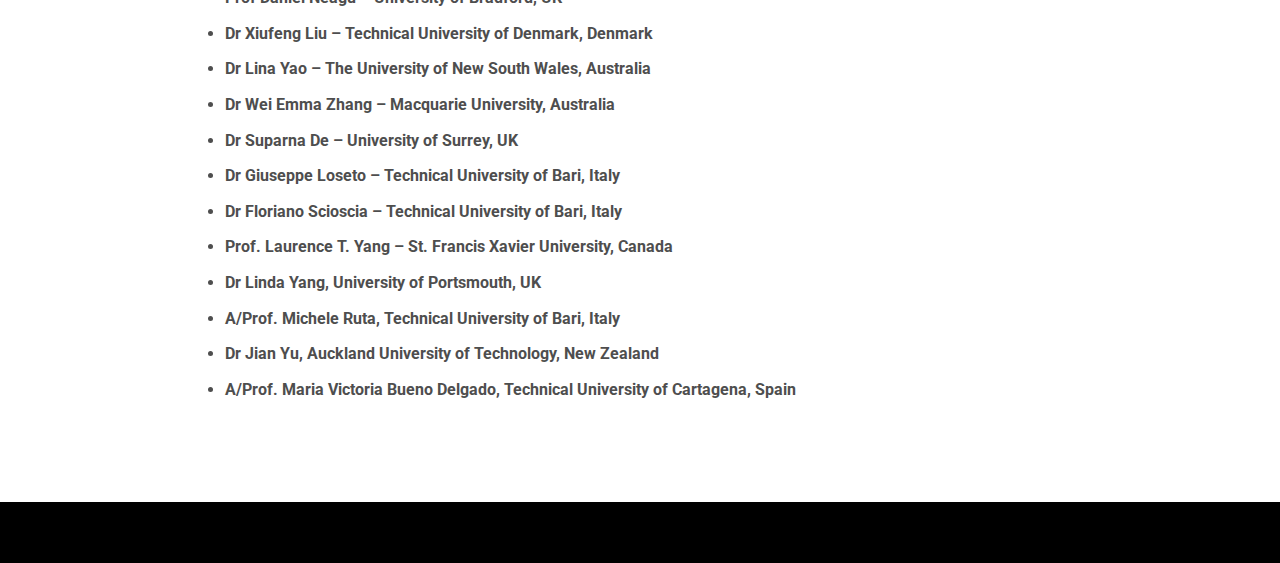
==== commit 1a2734ce: "Update index.html" ====
--- a/index.html
+++ b/index.html
@@ -158,7 +158,7 @@
                 <table class="sidebar-dates-table">
                 <tbody>
 			<tr><td class="date-description"> Paper submissions due</td></tr>
-      <tr><td class="date">15 August, 2017 (Extended)</td></tr>
+      <tr><td class="date">15 August, 2017</td></tr>
 
 			<tr><td class="date-description">Notification of acceptance</td></tr>
       <tr><td class="date">15 September, 2017</td></tr>
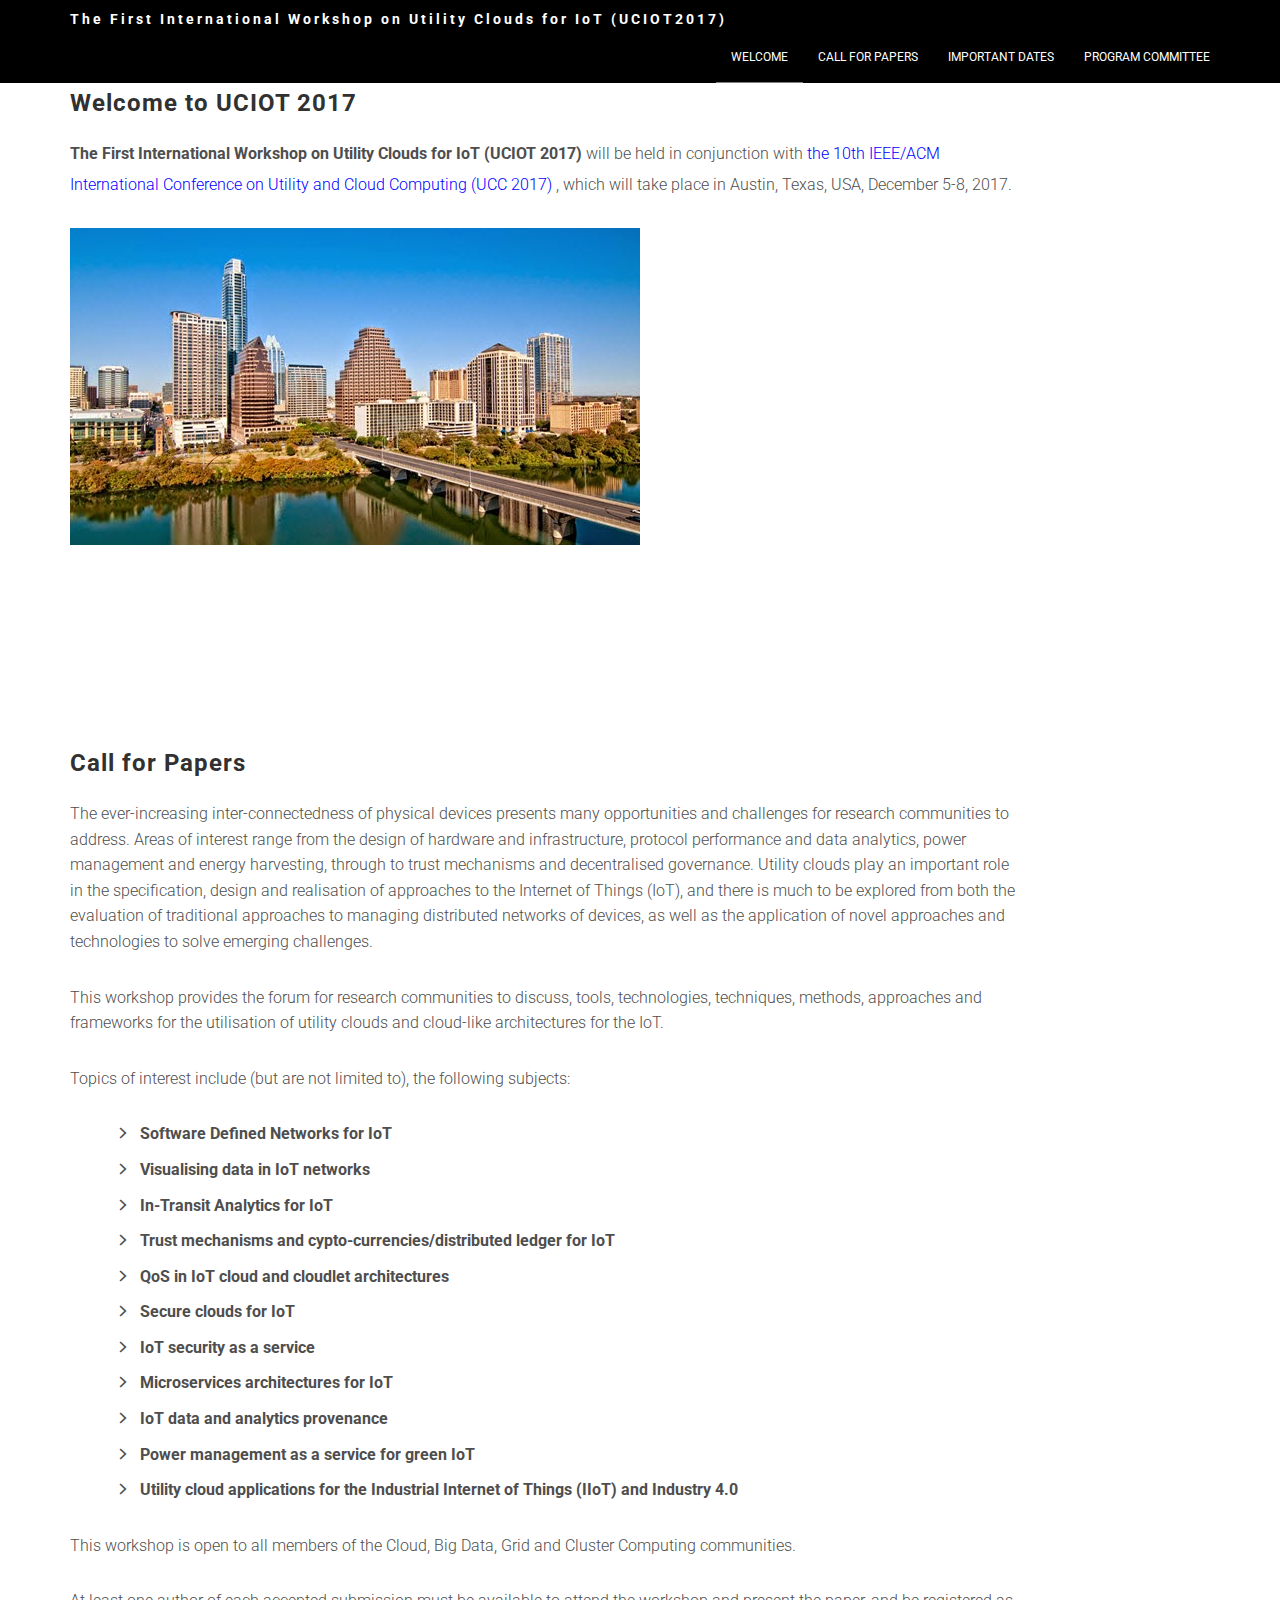
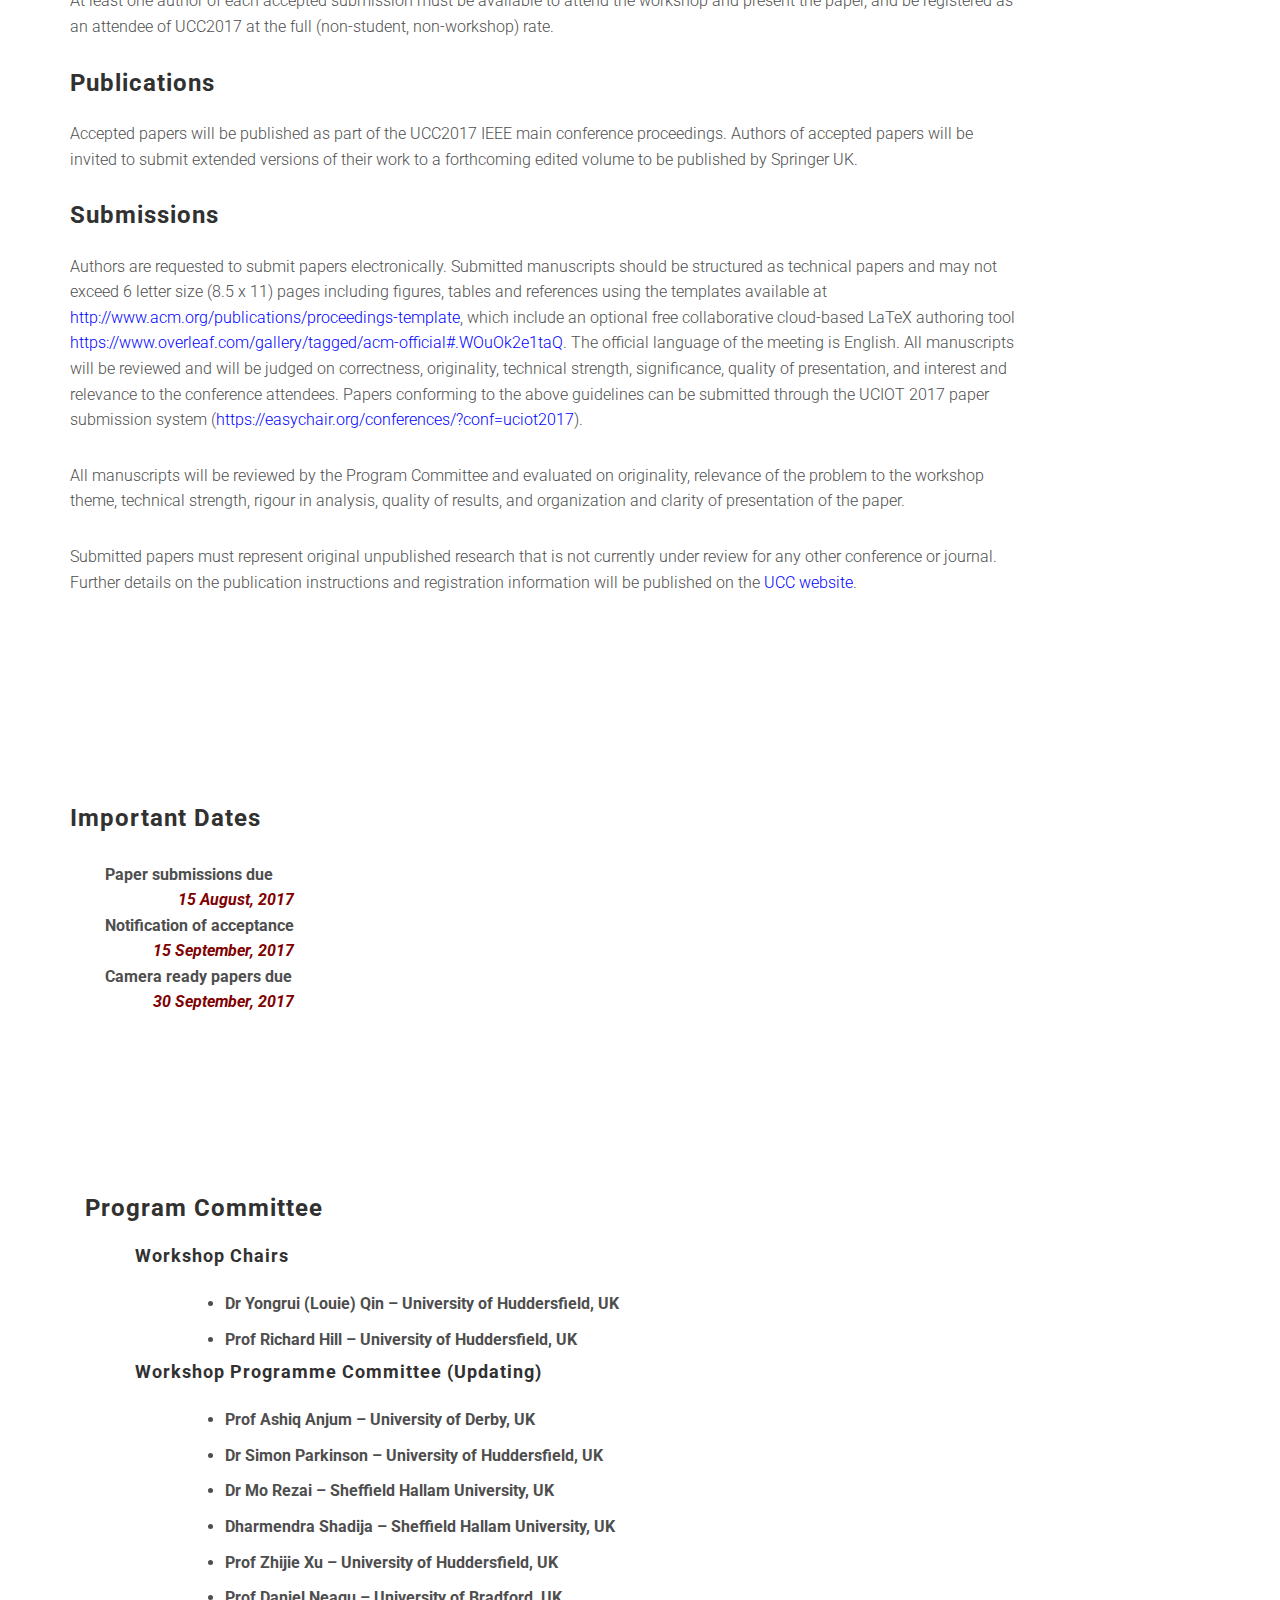
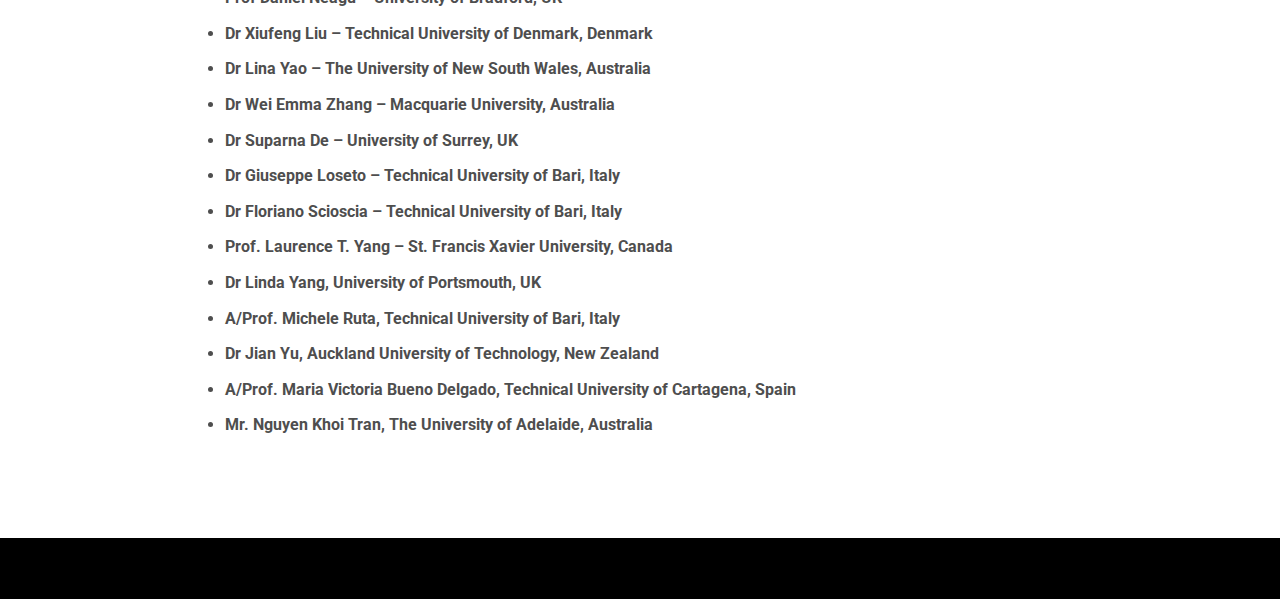
==== commit fc5c7c69: "Update index.html" ====
--- a/index.html
+++ b/index.html
@@ -208,6 +208,7 @@
                         <li>A/Prof. Michele Ruta, Technical University of Bari, Italy</li>
                         <li>Dr Jian Yu, Auckland University of Technology, New Zealand</li>
                         <li>A/Prof. Maria Victoria Bueno Delgado, Technical University of Cartagena, Spain</li>
+			<li>Mr. Nguyen Khoi Tran, The University of Adelaide, Australia</li>
                         
                     </ul>
                     </div>
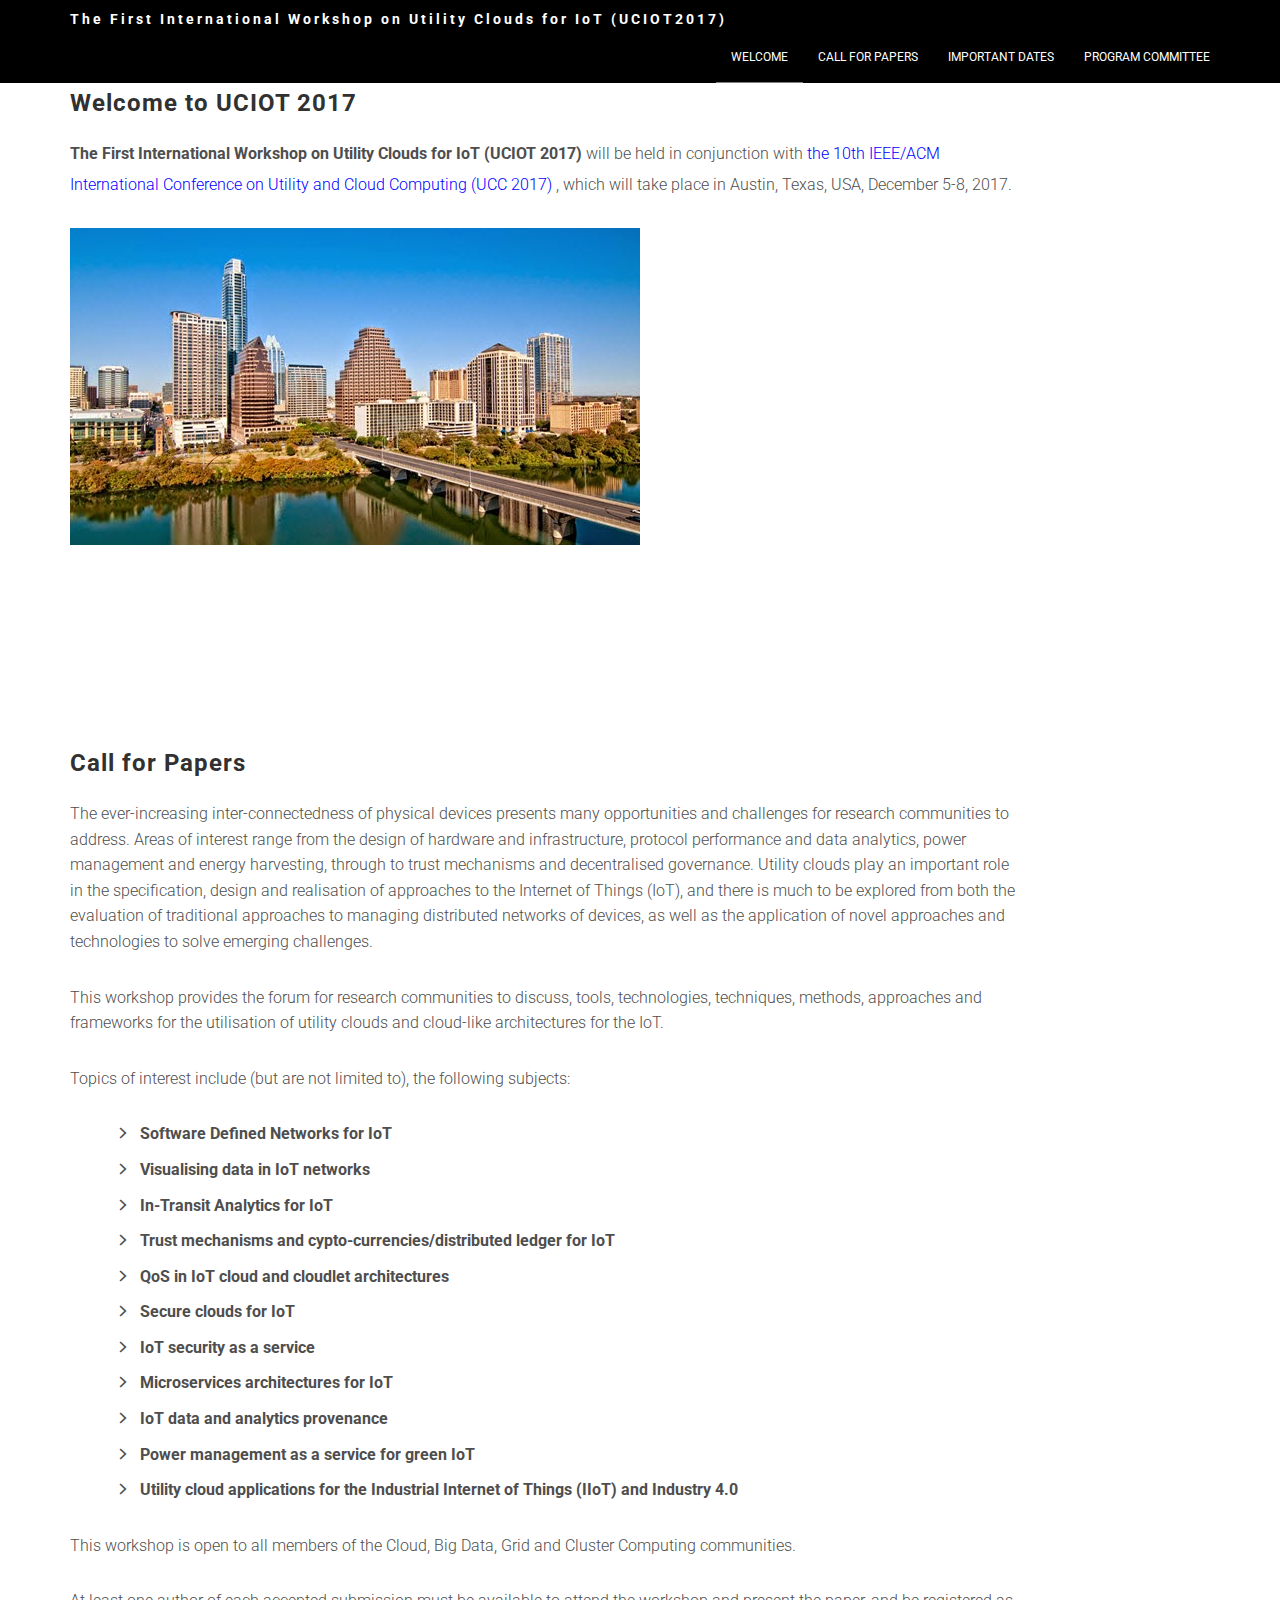
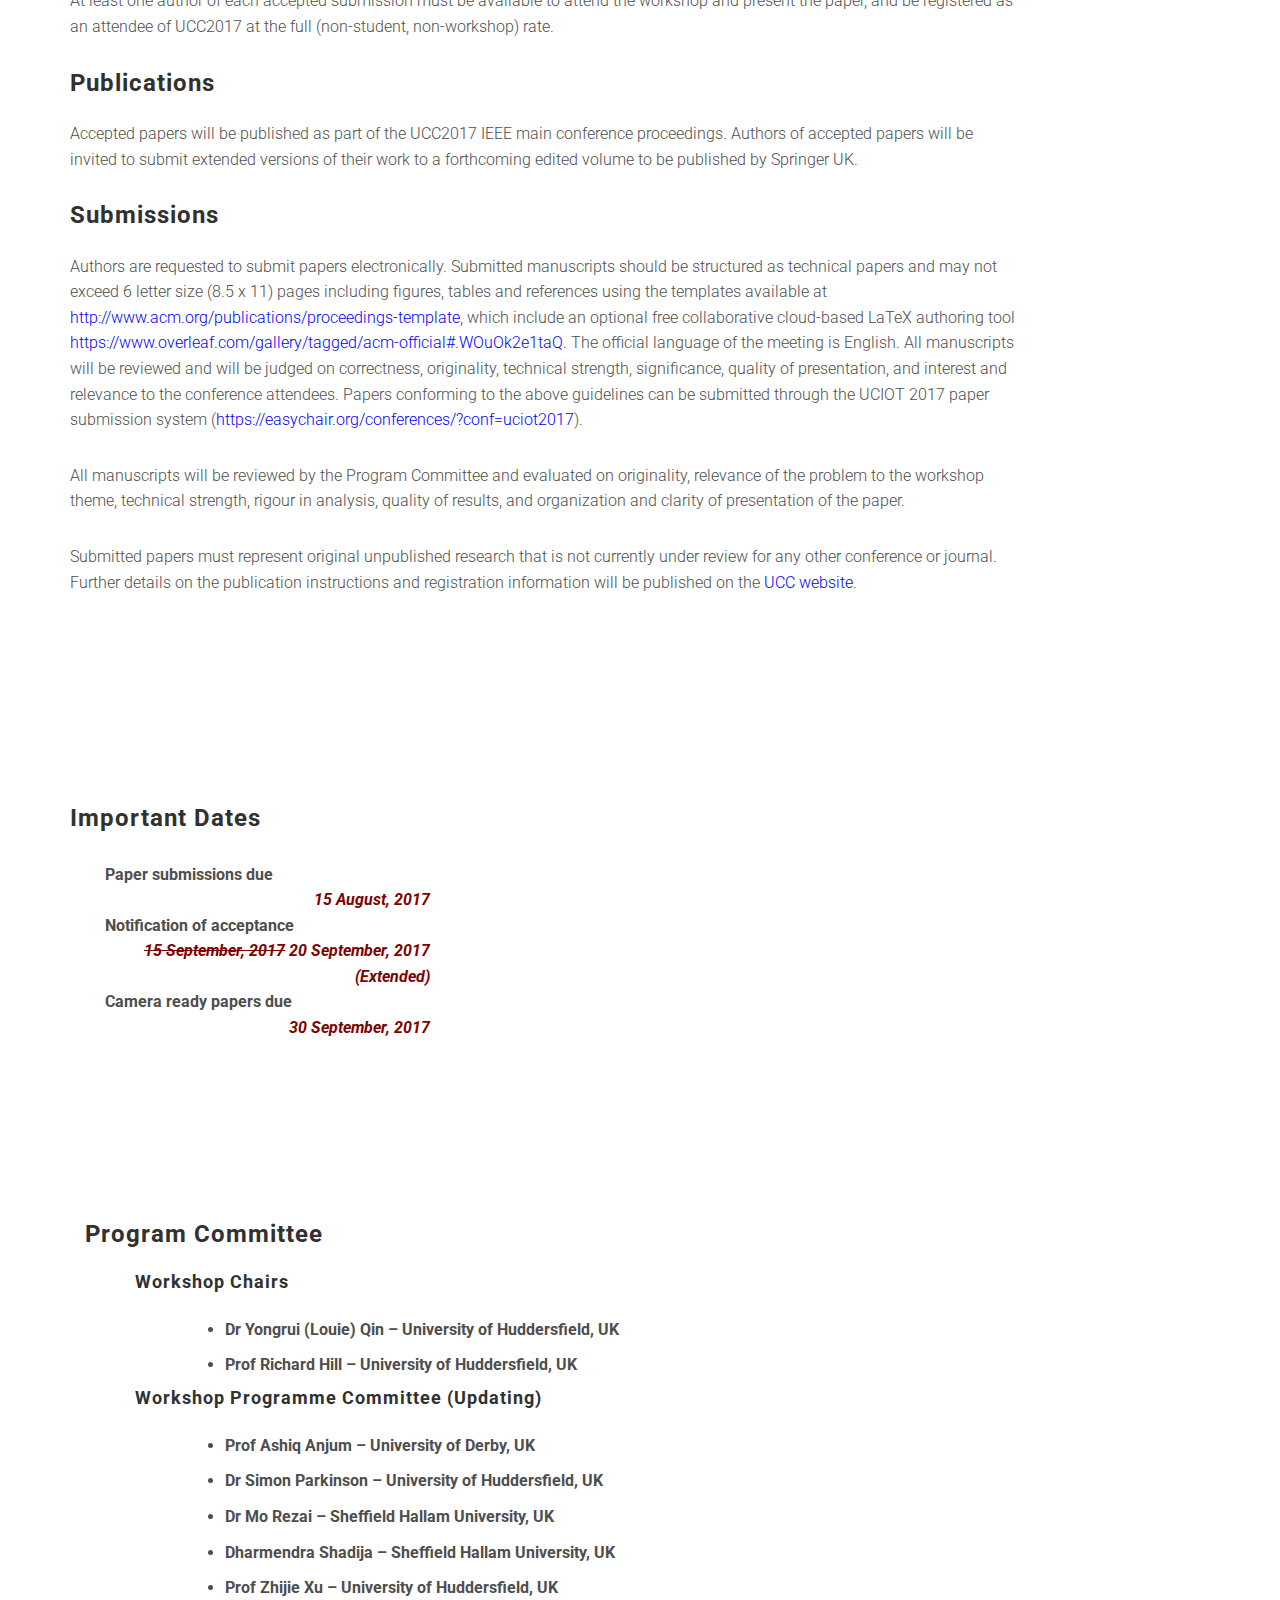
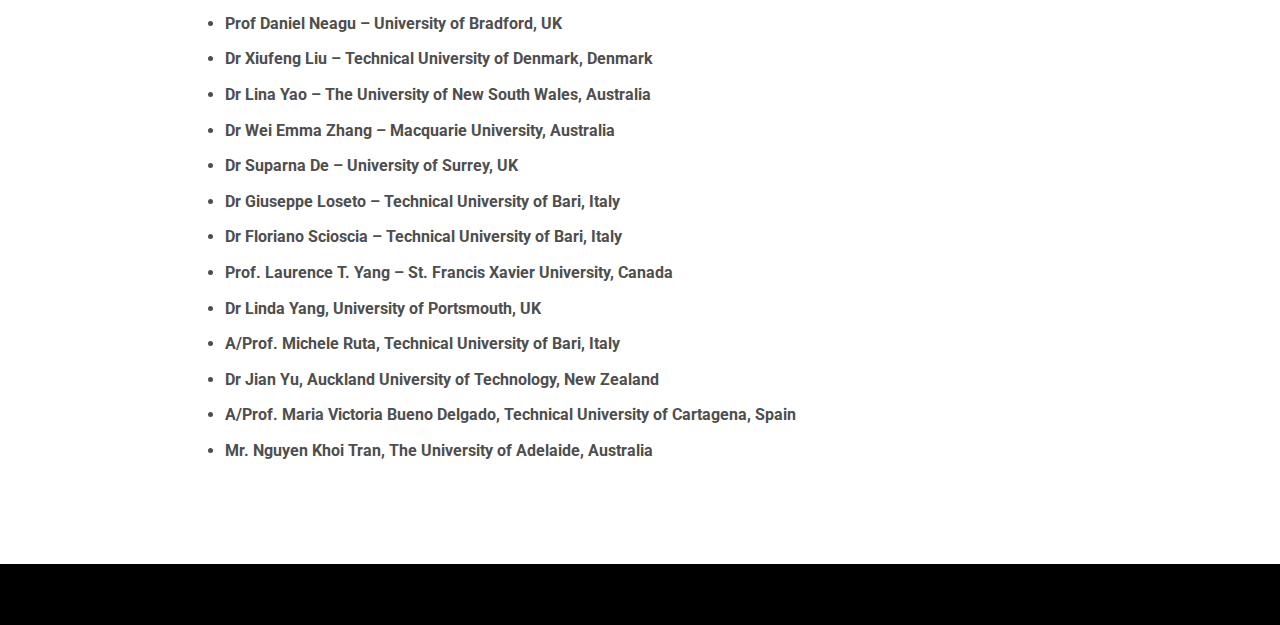
==== commit c1eb3232: "Update index.html" ====
--- a/index.html
+++ b/index.html
@@ -161,7 +161,7 @@
       <tr><td class="date">15 August, 2017</td></tr>
 
 			<tr><td class="date-description">Notification of acceptance</td></tr>
-      <tr><td class="date">15 September, 2017</td></tr>
+      <tr><td class="date"><strike>15 September, 2017</strike> 20 September, 2017 (Extended)</td></tr>
 
 			<tr><td class="date-description">Camera ready papers due</td></tr>
       <tr><td class="date">30 September, 2017</td></tr>
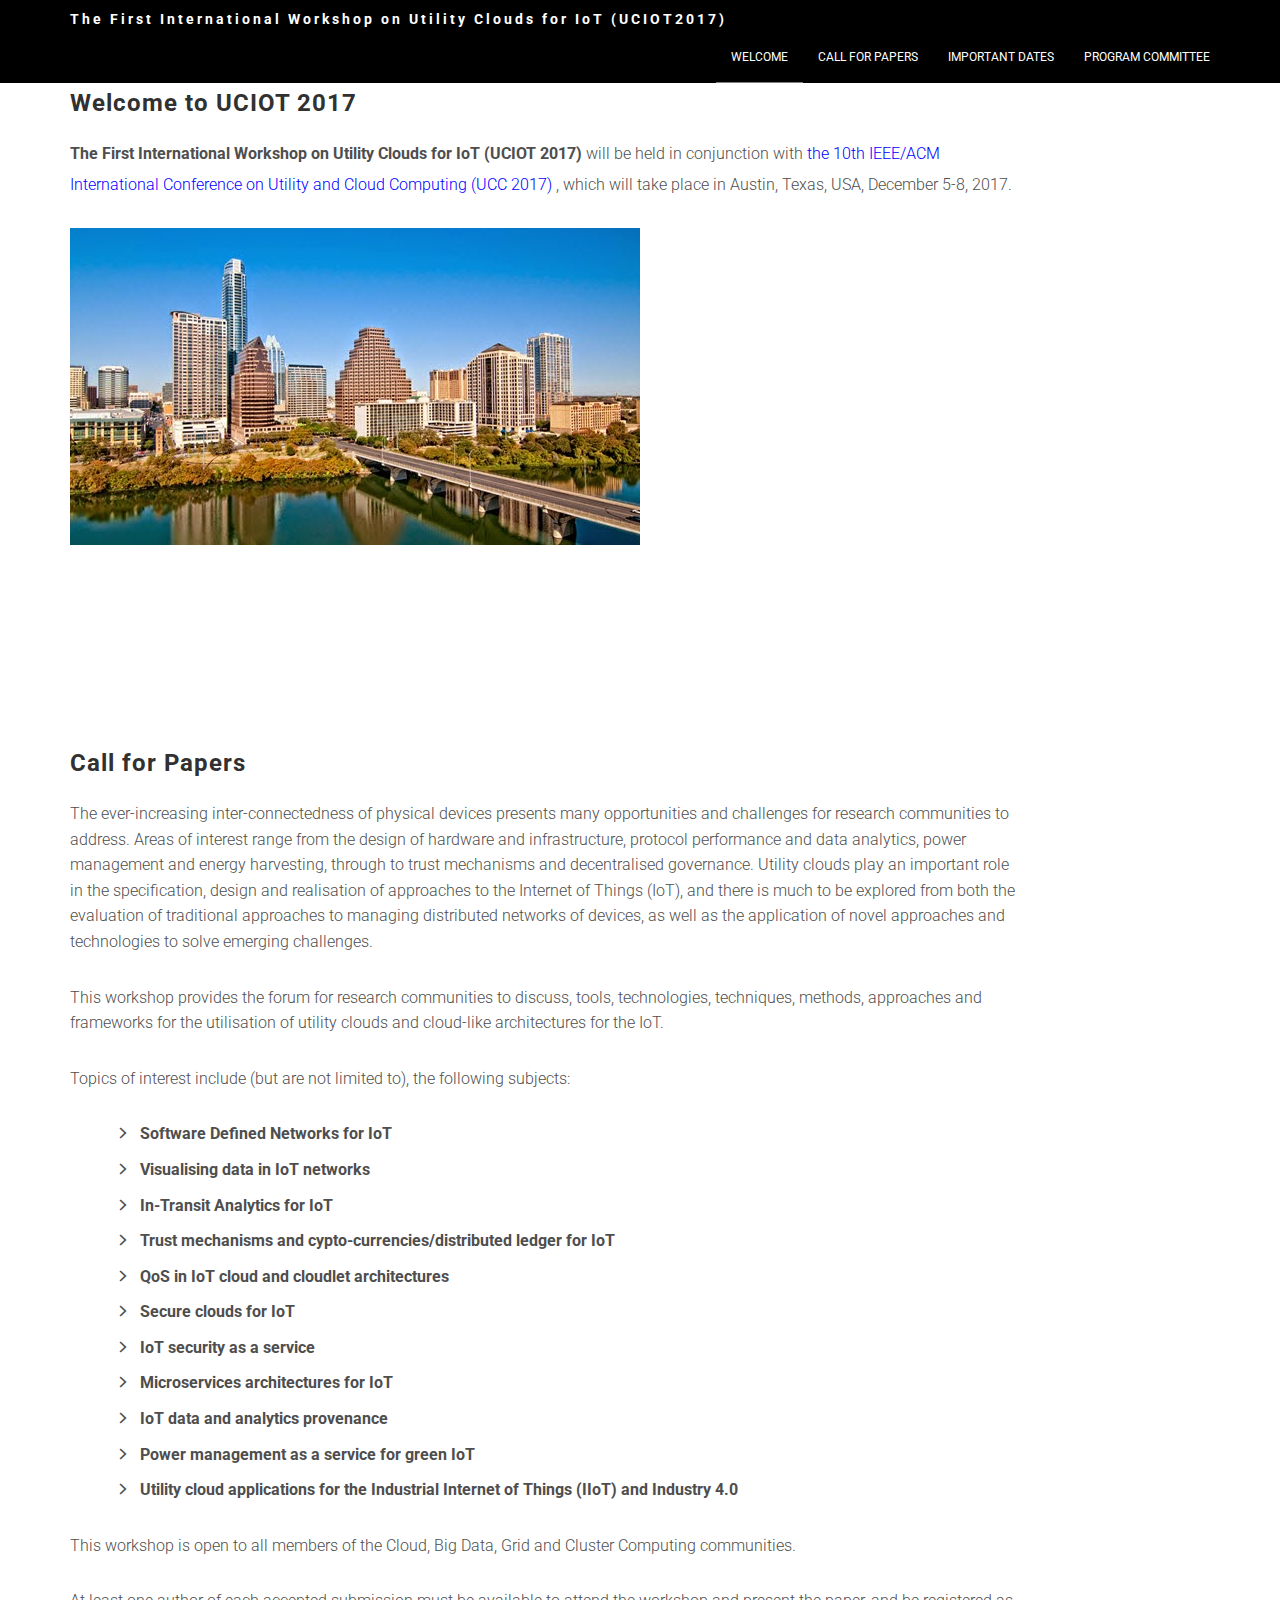
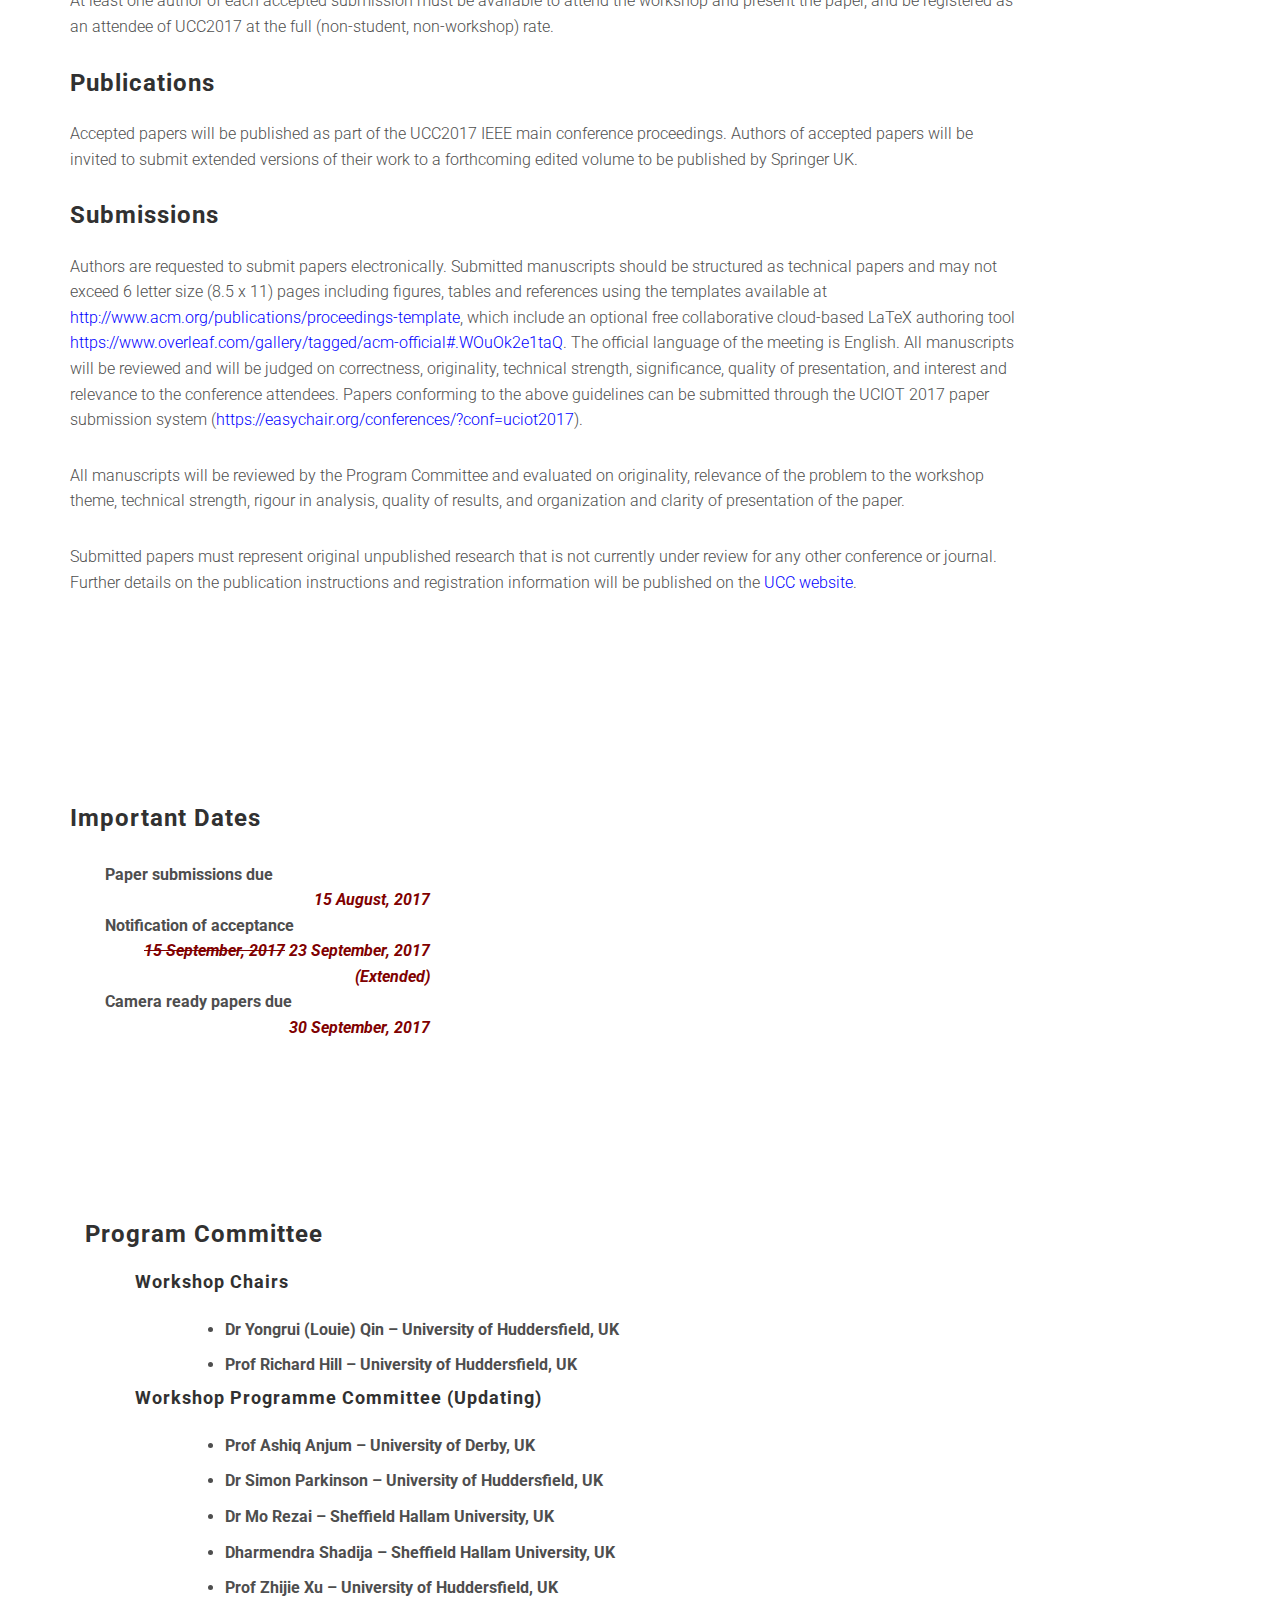
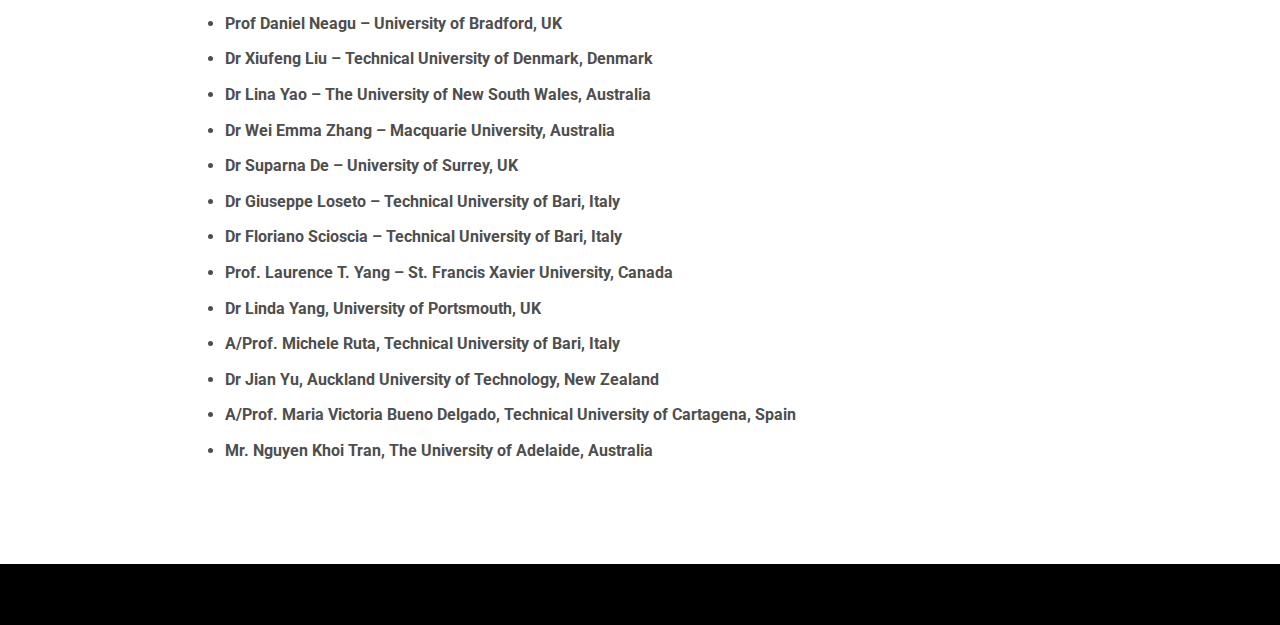
==== commit 920c5e61: "Update index.html" ====
--- a/index.html
+++ b/index.html
@@ -161,7 +161,7 @@
       <tr><td class="date">15 August, 2017</td></tr>
 
 			<tr><td class="date-description">Notification of acceptance</td></tr>
-      <tr><td class="date"><strike>15 September, 2017</strike> 20 September, 2017 (Extended)</td></tr>
+      <tr><td class="date"><strike>15 September, 2017</strike> 23 September, 2017 (Extended)</td></tr>
 
 			<tr><td class="date-description">Camera ready papers due</td></tr>
       <tr><td class="date">30 September, 2017</td></tr>
